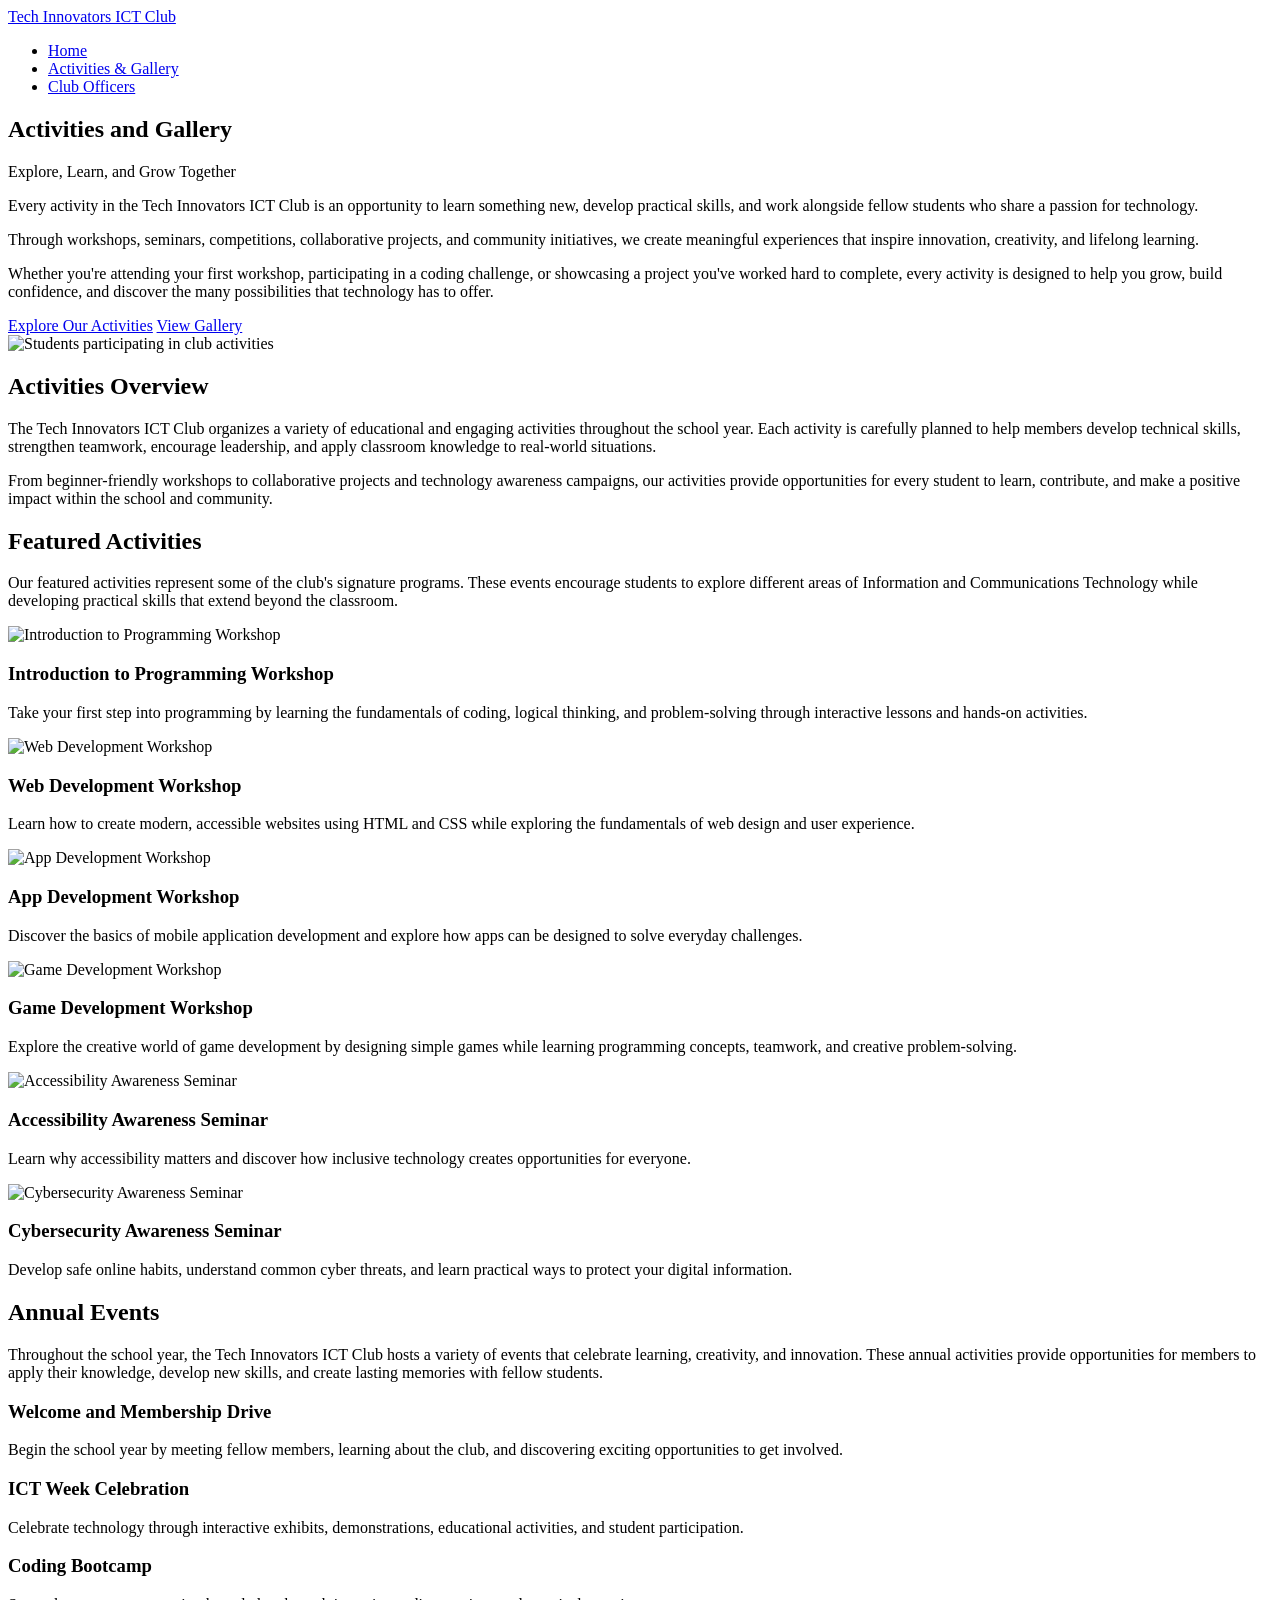
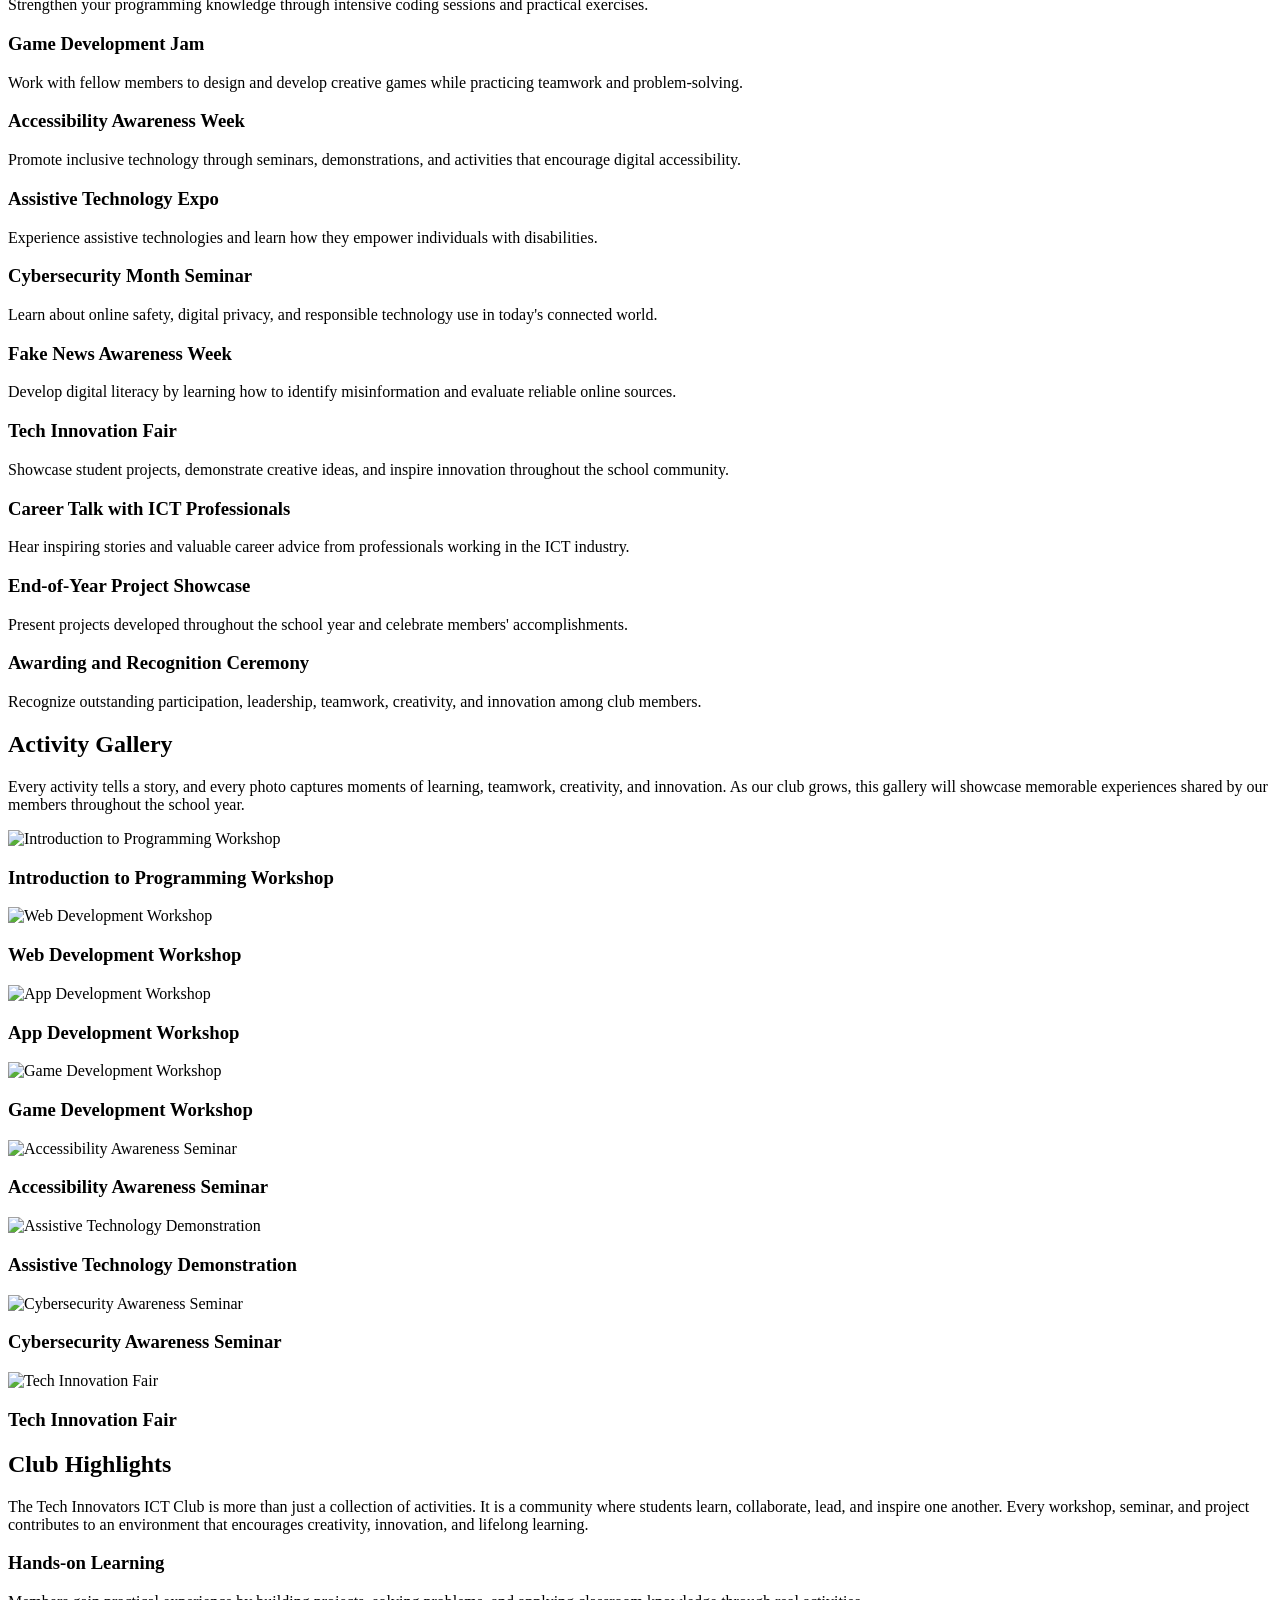
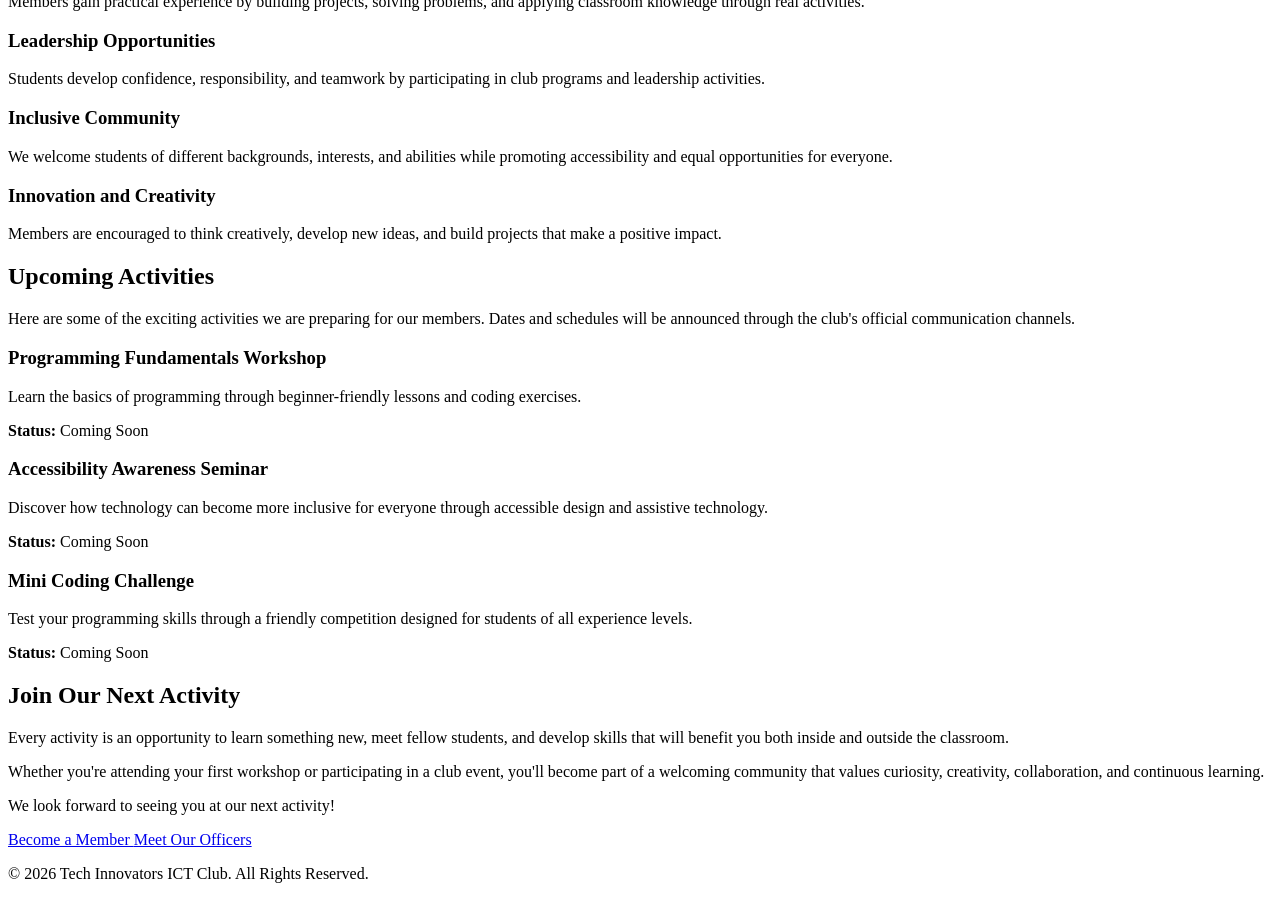
==== activities.html @ 7e699a9c "Add files via upload added files." ====
<!DOCTYPE html>
<html lang="en">
<head>
    <meta charset="UTF-8">
    <meta name="viewport" content="width=device-width, initial-scale=1.0">
    <title>Activities and Gallery | Tech Innovators ICT Club</title>
    <link rel="stylesheet" href="css/style.css">
</head>
<body>
    <!-- Header Section -->
    <header>
        <div class="container">
            <a href="index.html" class="logo">
                Tech Innovators ICT Club
            </a>
            <nav>
                <ul class="navigation">
                    <li>
                        <a href="index.html">Home</a>
                    </li>
                    <li>
                        <a href="activities.html"class="active">Activities & Gallery</a>
                    </li>
                    <li>
                        <a href="officers.html">Club Officers</a>
                    </li>
                </ul>
            </nav>
        </div>
    </header>
    <main>
        <!-- Hero Section -->
        <section id="hero" class="hero">
            <div class="container">
                <div class="hero-content">
                    <div class="hero-text">
                        <h1>Activities and Gallery</h1>
                        <p class="motto">
                            Explore, Learn, and Grow Together
                        </p>
                        <p>
                            Every activity in the Tech Innovators ICT Club is an opportunity to learn something new, develop practical skills, and work alongside fellow students who share a passion for technology.
                        </p>
                        <p>
                            Through workshops, seminars, competitions, collaborative projects, and community initiatives, we create meaningful experiences that inspire innovation, creativity, and lifelong learning.
                        </p>
                        <p>
                            Whether you're attending your first workshop, participating in a coding challenge, or showcasing a project you've worked hard to complete, every activity is designed to help you grow, build confidence, and discover the many possibilities that technology has to offer.
                        </p>
                        <div class="button-group">
                            <a href="#featured" class="btn">Explore Our Activities</a>
                            <a href="#gallery" class="btn">View Gallery</a>
                        </div>
                    </div>
                    <div class="hero-image">
                        <img src="images/activities-hero-placeholder.jpg" alt="Students participating in club activities">
                    </div>
                </div>
            </div>
        </section>
        <!-- Activities Overview Section -->
        <section id="overview" class="activities-overview">
            <div class="container">
                <div class="activities-overview-content">
                    <div class="activities-overview-text">
                        <h2>Activities Overview</h2>
                        <p>
                            The Tech Innovators ICT Club organizes a variety of educational and engaging activities throughout the school year. Each activity is carefully planned to help members develop technical skills, strengthen teamwork, encourage leadership, and apply classroom knowledge to real-world situations.
                        </p>
                        <p>
                            From beginner-friendly workshops to collaborative projects and technology awareness campaigns, our activities provide opportunities for every student to learn, contribute, and make a positive impact within the school and community.
                        </p>
                    </div>
                </div>
            </div>
        </section>
        <!-- Featured Activities Section -->
        <section id="featured" class="featured-activities">
            <div class="container">
                <div class="featured-activities-content">
                    <div class="featured-activities-text">
                        <h2>Featured Activities</h2>
                        <p>
                            Our featured activities represent some of the club's signature programs. These events encourage students to explore different areas of Information and Communications Technology while developing practical skills that extend beyond the classroom.
                        </p>
                    </div>
                    <div class="activities-grid">
                        <article class="card activity-card">
                            <img src="images/programming-placeholder.jpg" alt="Introduction to Programming Workshop">
                            <h3>Introduction to Programming Workshop</h3>
                            <p>
                                Take your first step into programming by learning the fundamentals of coding, logical thinking, and problem-solving through interactive lessons and hands-on activities.
                            </p>
                        </article>
                        <article class="card activity-card">
                            <img src="images/web-development-placeholder.jpg" alt="Web Development Workshop">
                            <h3>Web Development Workshop</h3>
                            <p>
                                Learn how to create modern, accessible websites using HTML and CSS while exploring the fundamentals of web design and user experience.
                            </p>
                        </article>
                        <article class="card activity-card">
                            <img src="images/app-development-placeholder.jpg" alt="App Development Workshop">
                            <h3>App Development Workshop</h3>
                            <p>
                                Discover the basics of mobile application development and explore how apps can be designed to solve everyday challenges.
                            </p>
                        </article>
                        <article class="card activity-card">
                            <img src="images/game-development-placeholder.jpg" alt="Game Development Workshop">
                            <h3>Game Development Workshop</h3>
                            <p>
                                Explore the creative world of game development by designing simple games while learning programming concepts, teamwork, and creative problem-solving.
                            </p>
                        </article>
                        <article class="card activity-card">
                            <img src="images/accessibility-placeholder.jpg" alt="Accessibility Awareness Seminar">
                            <h3>Accessibility Awareness Seminar</h3>
                            <p>
                                Learn why accessibility matters and discover how inclusive technology creates opportunities for everyone.
                            </p>
                        </article>
                        <article class="card activity-card">
                            <img src="images/cybersecurity-placeholder.jpg" alt="Cybersecurity Awareness Seminar">
                            <h3>Cybersecurity Awareness Seminar</h3>
                            <p>
                                Develop safe online habits, understand common cyber threats, and learn practical ways to protect your digital information.
                            </p>
                        </article>
                    </div>
                </div>
            </div>
        </section>
        <!-- Annual Events Section -->
        <section id="events" class="annual-events">
            <div class="container">
                <div class="annual-events-content">
                    <div class="annual-events-text">
                        <h2>Annual Events</h2>
                        <p>
                            Throughout the school year, the Tech Innovators ICT Club hosts a variety of events that celebrate learning, creativity, and innovation. These annual activities provide opportunities for members to apply their knowledge, develop new skills, and create lasting memories with fellow students.
                        </p>
                    </div>
                    <div class="events-grid">
                        <article class="card event-card">
                            <h3>Welcome and Membership Drive</h3>
                            <p>
                                Begin the school year by meeting fellow members, learning about the club, and discovering exciting opportunities to get involved.
                            </p>
                        </article>
                        <article class="card event-card">
                            <h3>ICT Week Celebration</h3>
                            <p>
                                Celebrate technology through interactive exhibits, demonstrations, educational activities, and student participation.
                            </p>
                        </article>
                        <article class="card event-card">
                            <h3>Coding Bootcamp</h3>
                            <p>
                                Strengthen your programming knowledge through intensive coding sessions and practical exercises.
                            </p>
                        </article>
                        <article class="card event-card">
                            <h3>Game Development Jam</h3>
                            <p>
                                Work with fellow members to design and develop creative games while practicing teamwork and problem-solving.
                            </p>
                        </article>
                        <article class="card event-card">
                            <h3>Accessibility Awareness Week</h3>
                            <p>
                                Promote inclusive technology through seminars, demonstrations, and activities that encourage digital accessibility.
                            </p>
                        </article>
                        <article class="card event-card">
                            <h3>Assistive Technology Expo</h3>
                            <p>
                                Experience assistive technologies and learn how they empower individuals with disabilities.
                            </p>
                        </article>
                        <article class="card event-card">
                            <h3>Cybersecurity Month Seminar</h3>
                            <p>
                                Learn about online safety, digital privacy, and responsible technology use in today's connected world.
                            </p>
                        </article>
                        <article class="card event-card">
                            <h3>Fake News Awareness Week</h3>
                            <p>
                                Develop digital literacy by learning how to identify misinformation and evaluate reliable online sources.
                            </p>
                        </article>
                        <article class="card event-card">
                            <h3>Tech Innovation Fair</h3>
                            <p>
                                Showcase student projects, demonstrate creative ideas, and inspire innovation throughout the school community.
                            </p>
                        </article>
                        <article class="card event-card">
                            <h3>Career Talk with ICT Professionals</h3>
                            <p>
                                Hear inspiring stories and valuable career advice from professionals working in the ICT industry.
                            </p>
                        </article>
                        <article class="card event-card">
                            <h3>End-of-Year Project Showcase</h3>
                            <p>
                                Present projects developed throughout the school year and celebrate members' accomplishments.
                            </p>
                        </article>
                        <article class="card event-card">
                            <h3>Awarding and Recognition Ceremony</h3>
                            <p>
                                Recognize outstanding participation, leadership, teamwork, creativity, and innovation among club members.
                            </p>
                        </article>
                    </div>
                </div>
            </div>
        </section>
        <!-- Activity Gallery Section -->
        <section id="gallery" class="activity-gallery">
            <div class="container">
                <div class="activity-gallery-content">
                    <div class="activity-gallery-text">
                        <h2>Activity Gallery</h2>
                        <p>
                            Every activity tells a story, and every photo captures moments of learning, teamwork, creativity, and innovation. As our club grows, this gallery will showcase memorable experiences shared by our members throughout the school year.
                        </p>
                    </div>
                    <div class="gallery-grid">
                        <article class="card gallery-card">
                            <img src="images/gallery-programming-placeholder.jpg" alt="Introduction to Programming Workshop">
                            <h3>Introduction to Programming Workshop</h3>
                        </article>
                        <article class="card gallery-card">
                            <img src="images/gallery-web-placeholder.jpg" alt="Web Development Workshop">
                            <h3>Web Development Workshop</h3>
                        </article>
                        <article class="card gallery-card">
                            <img src="images/gallery-app-placeholder.jpg" alt="App Development Workshop">
                            <h3>App Development Workshop</h3>
                        </article>
                        <article class="card gallery-card">
                            <img src="images/gallery-game-placeholder.jpg" alt="Game Development Workshop">
                            <h3>Game Development Workshop</h3>
                        </article>
                        <article class="card gallery-card">
                            <img src="images/gallery-accessibility-placeholder.jpg" alt="Accessibility Awareness Seminar">
                            <h3>Accessibility Awareness Seminar</h3>
                        </article>
                        <article class="card gallery-card">
                            <img src="images/gallery-assistive-placeholder.jpg" alt="Assistive Technology Demonstration">
                            <h3>Assistive Technology Demonstration</h3>
                        </article>
                        <article class="card gallery-card">
                            <img src="images/gallery-cybersecurity-placeholder.jpg" alt="Cybersecurity Awareness Seminar">
                            <h3>Cybersecurity Awareness Seminar</h3>
                        </article>
                        <article class="card gallery-card">
                            <img src="images/gallery-innovation-placeholder.jpg" alt="Tech Innovation Fair">
                            <h3>Tech Innovation Fair</h3>
                        </article>
                    </div>
                </div>
            </div>
        </section>
        <!-- Club Highlights Section -->
        <section id="highlights" class="club-highlights">
            <div class="container">
                <div class="club-highlights-content">
                    <div class="club-highlights-text">
                        <h2>Club Highlights</h2>
                        <p>
                            The Tech Innovators ICT Club is more than just a collection of activities. It is a community where students learn, collaborate, lead, and inspire one another. Every workshop, seminar, and project contributes to an environment that encourages creativity, innovation, and lifelong learning.
                        </p>
                    </div>
                    <div class="highlights-grid">
                        <article class="card highlight-card">
                            <h3>Hands-on Learning</h3>
                            <p>
                                Members gain practical experience by building projects, solving problems, and applying classroom knowledge through real activities.
                            </p>
                        </article>
                        <article class="card highlight-card">
                            <h3>Leadership Opportunities</h3>
                            <p>
                                Students develop confidence, responsibility, and teamwork by participating in club programs and leadership activities.
                            </p>
                        </article>
                        <article class="card highlight-card">
                            <h3>Inclusive Community</h3>
                            <p>
                                We welcome students of different backgrounds, interests, and abilities while promoting accessibility and equal opportunities for everyone.
                            </p>
                        </article>
                        <article class="card highlight-card">
                            <h3>Innovation and Creativity</h3>
                            <p>
                                Members are encouraged to think creatively, develop new ideas, and build projects that make a positive impact.
                            </p>
                        </article>
                    </div>
                </div>
            </div>
        </section>
        <!-- Upcoming Activities Section -->
        <section id="upcoming" class="upcoming-activities">
            <div class="container">
                <div class="upcoming-activities-content">
                    <div class="upcoming-activities-text">
                        <h2>Upcoming Activities</h2>
                        <p>
                            Here are some of the exciting activities we are preparing for our members. Dates and schedules will be announced through the club's official communication channels.
                        </p>
                    </div>
                    <div class="activities-grid">
                        <article class="card upcoming-card">
                            <h3>Programming Fundamentals Workshop</h3>
                            <p>
                                Learn the basics of programming through beginner-friendly lessons and coding exercises.
                            </p>
                            <p><strong>Status:</strong> Coming Soon</p>
                        </article>
                        <article class="card upcoming-card">
                            <h3>Accessibility Awareness Seminar</h3>
                            <p>
                                Discover how technology can become more inclusive for everyone through accessible design and assistive technology.
                            </p>
                            <p><strong>Status:</strong> Coming Soon</p>
                        </article>
                        <article class="card upcoming-card">
                            <h3>Mini Coding Challenge</h3>
                            <p>
                                Test your programming skills through a friendly competition designed for students of all experience levels.
                            </p>
                            <p><strong>Status:</strong> Coming Soon</p>
                        </article>
                    </div>
                </div>
            </div>
        </section>
        <!-- Join Our Next Activity Section -->
        <section id="join" class="join-activity">
            <div class="container">
                <div class="join-activity-content">
                    <div class="join-activity-text">
                        <h2>Join Our Next Activity</h2>
                        <p>
                            Every activity is an opportunity to learn something new, meet fellow students, and develop skills that will benefit you both inside and outside the classroom.
                        </p>
                        <p>
                            Whether you're attending your first workshop or participating in a club event, you'll become part of a welcoming community that values curiosity, creativity, collaboration, and continuous learning.
                        </p>
                        <p>
                            We look forward to seeing you at our next activity!
                        </p>
                        <div class="button-group">
                            <a href="index.html#join" class="btn">
                                Become a Member
                            </a>
                            <a href="officers.html" class="btn">
                                Meet Our Officers
                            </a>
                        </div>
                    </div>
                </div>
            </div>
        </section>
    </main>
    <!-- Footer Section -->
    <footer>
        <div class="container">
            <div class="footer-content">
                <p>&copy; 2026 Tech Innovators ICT Club. All Rights Reserved.</p>
            </div>
        </div>
    </footer>
</body>
</html>
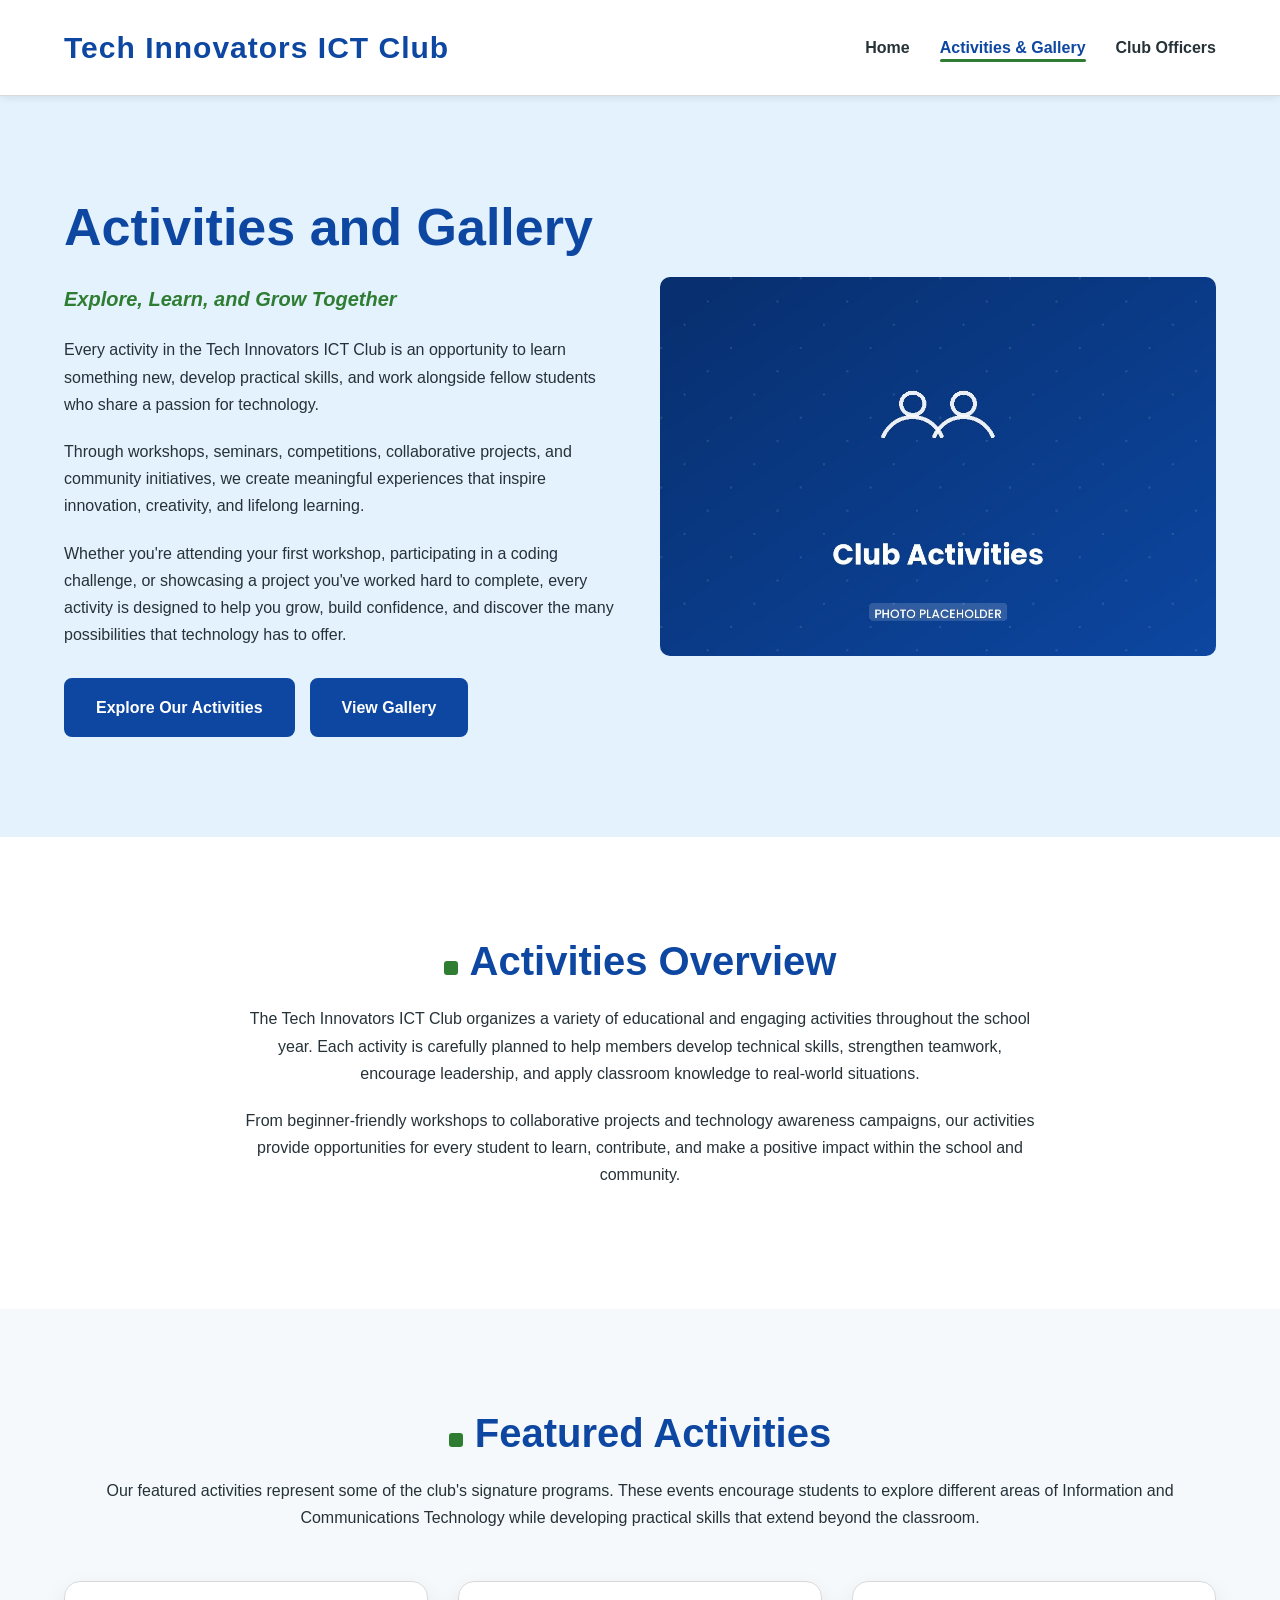
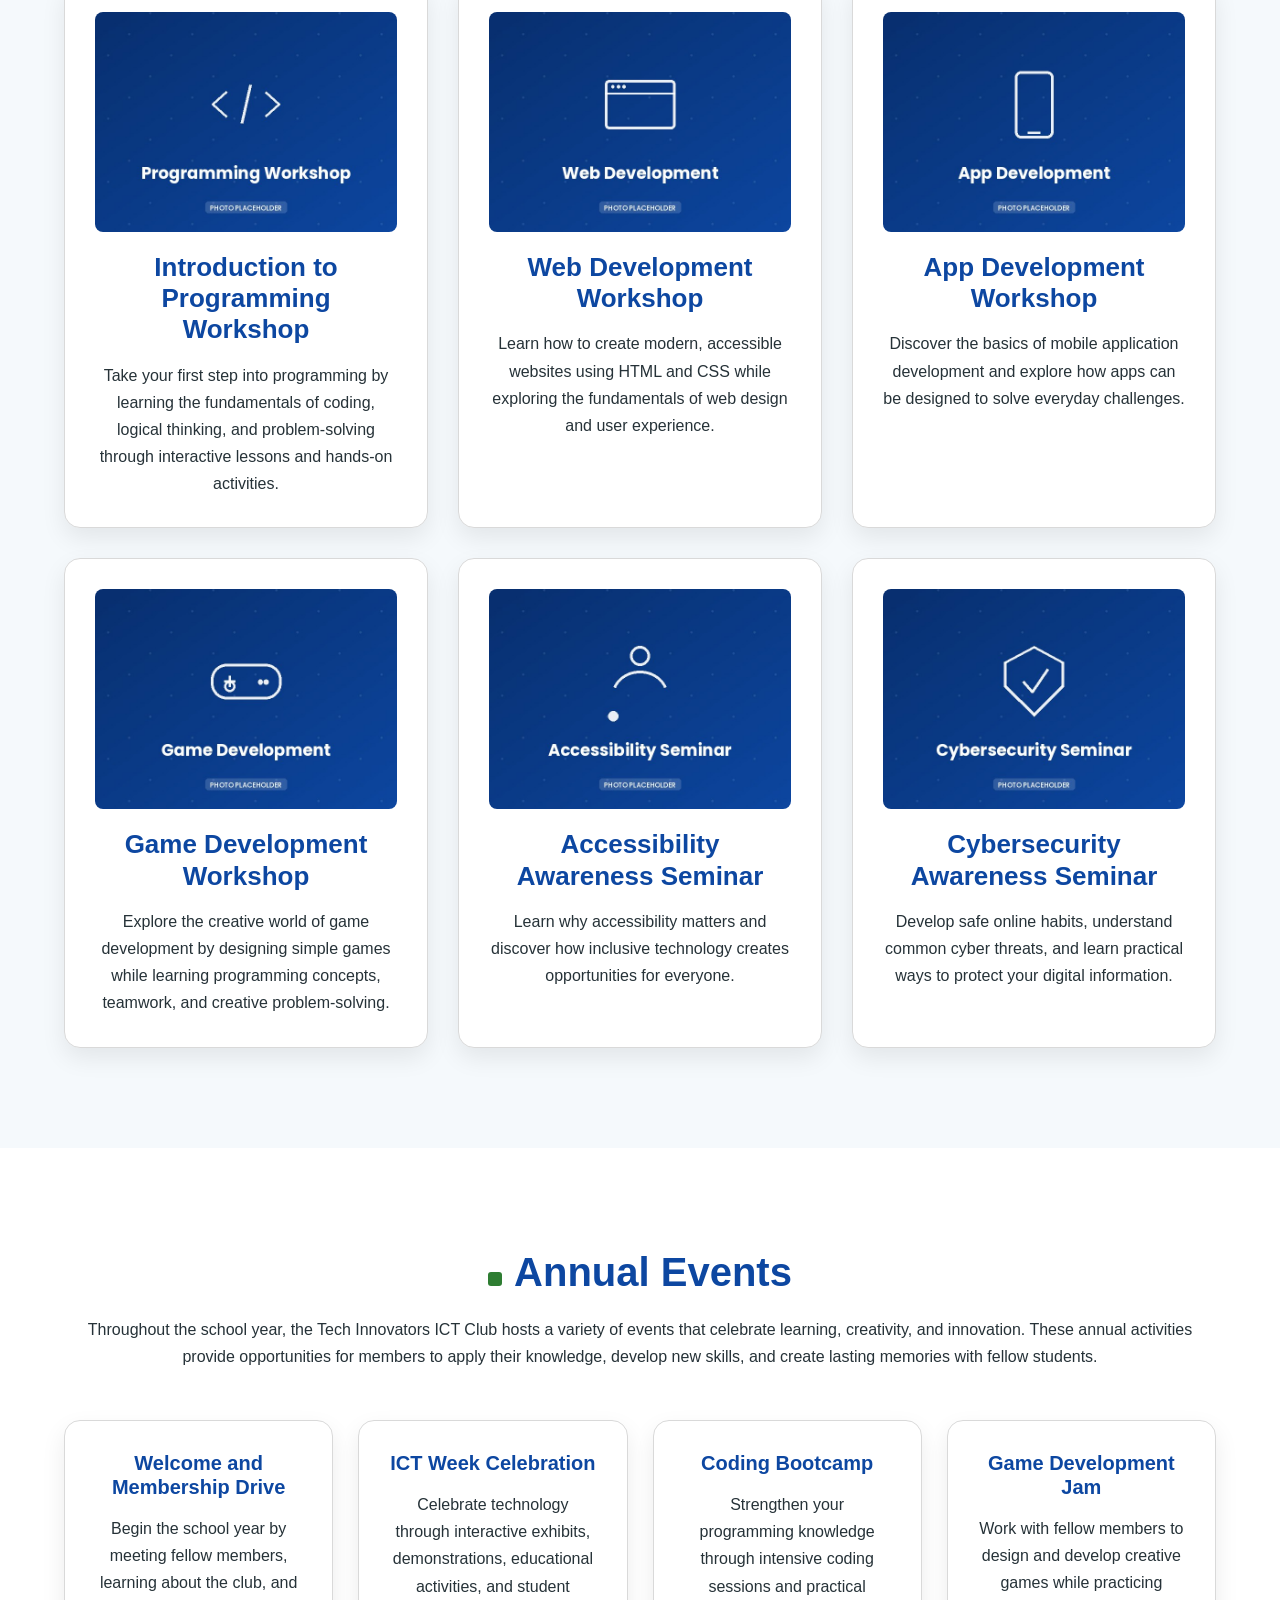
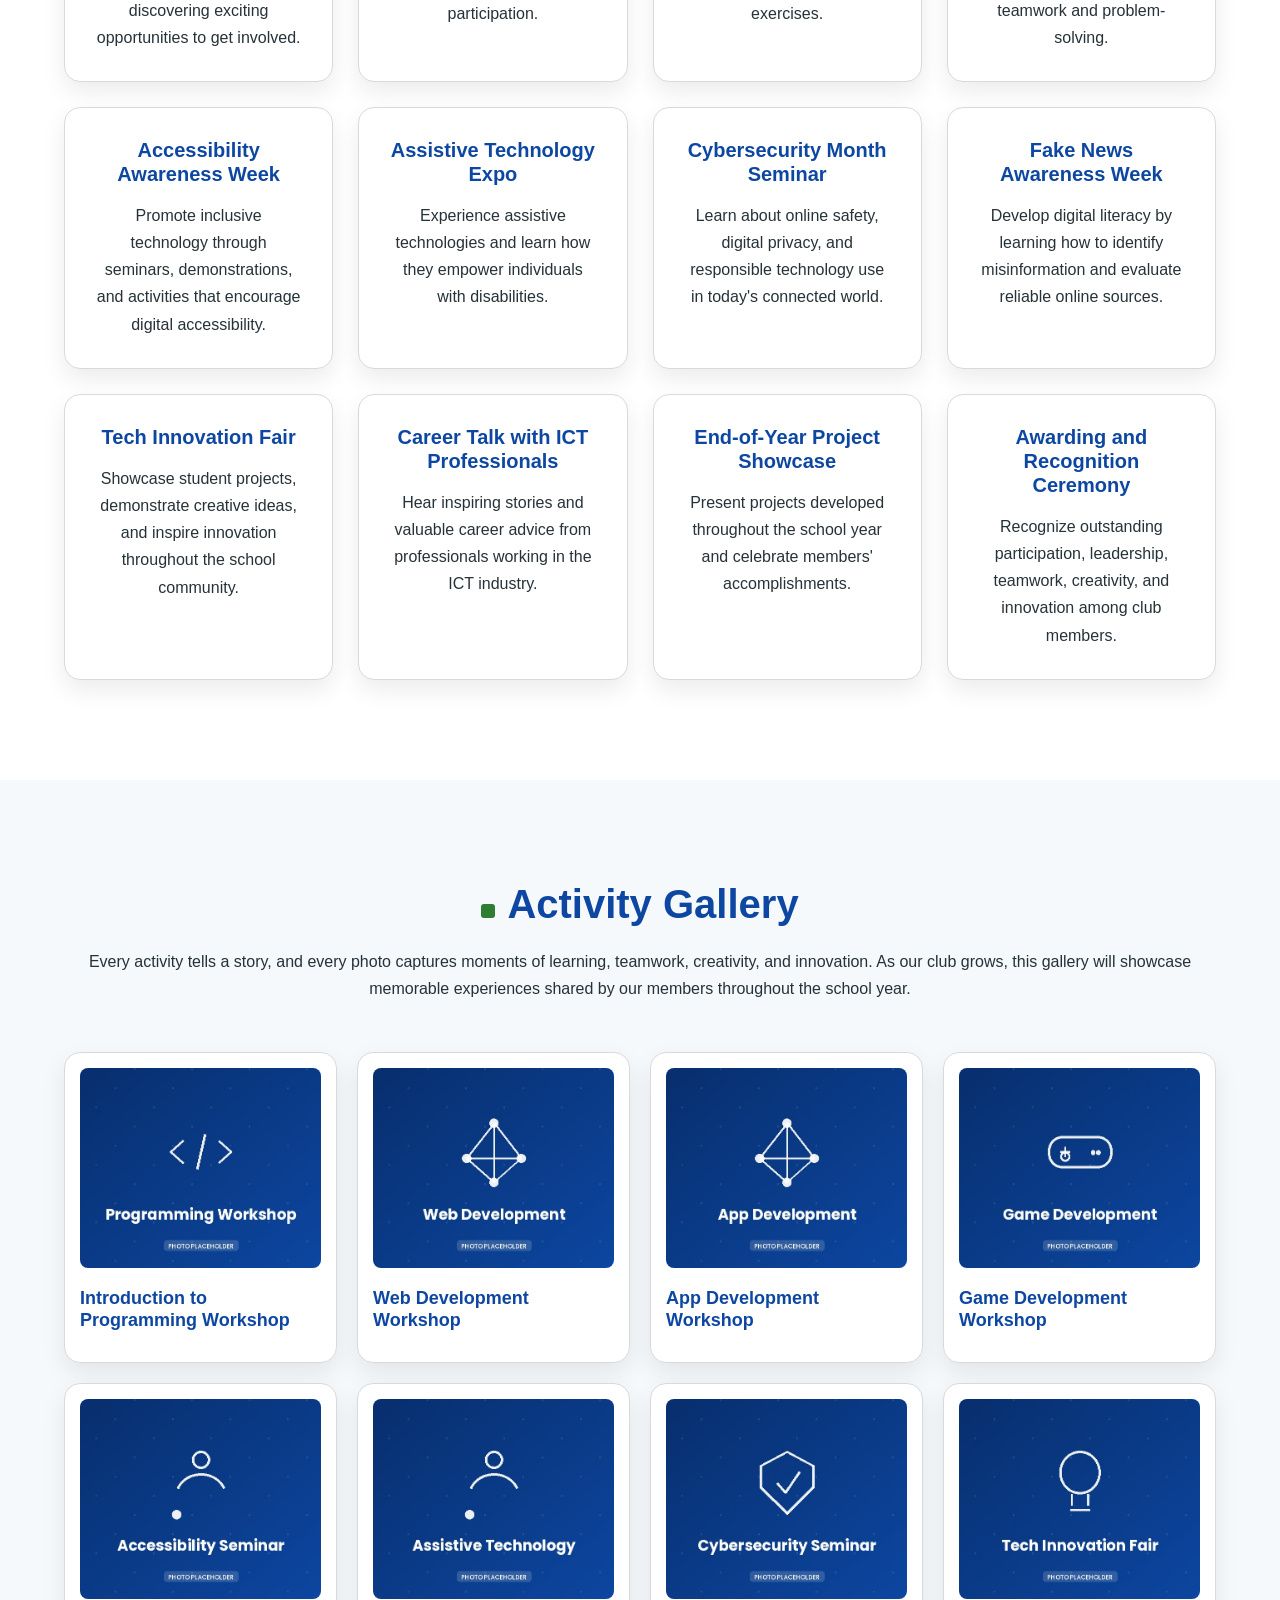
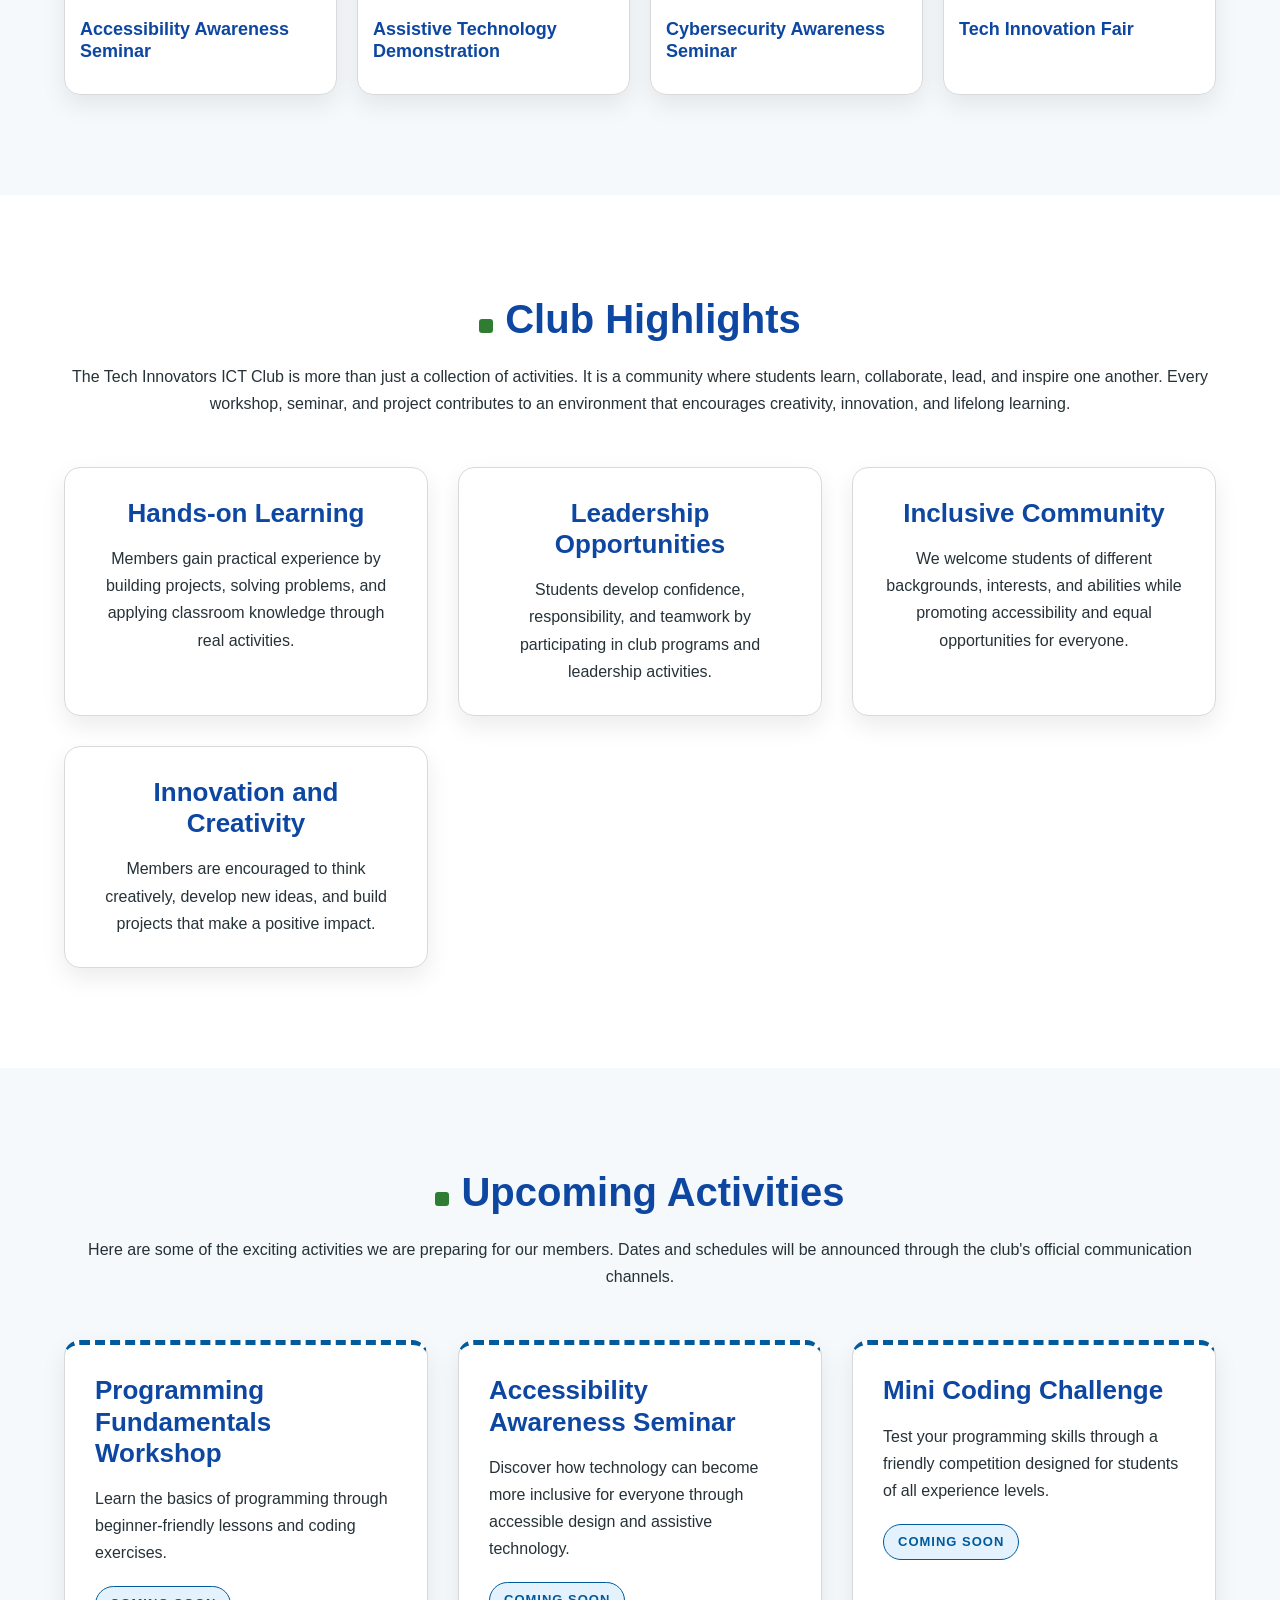
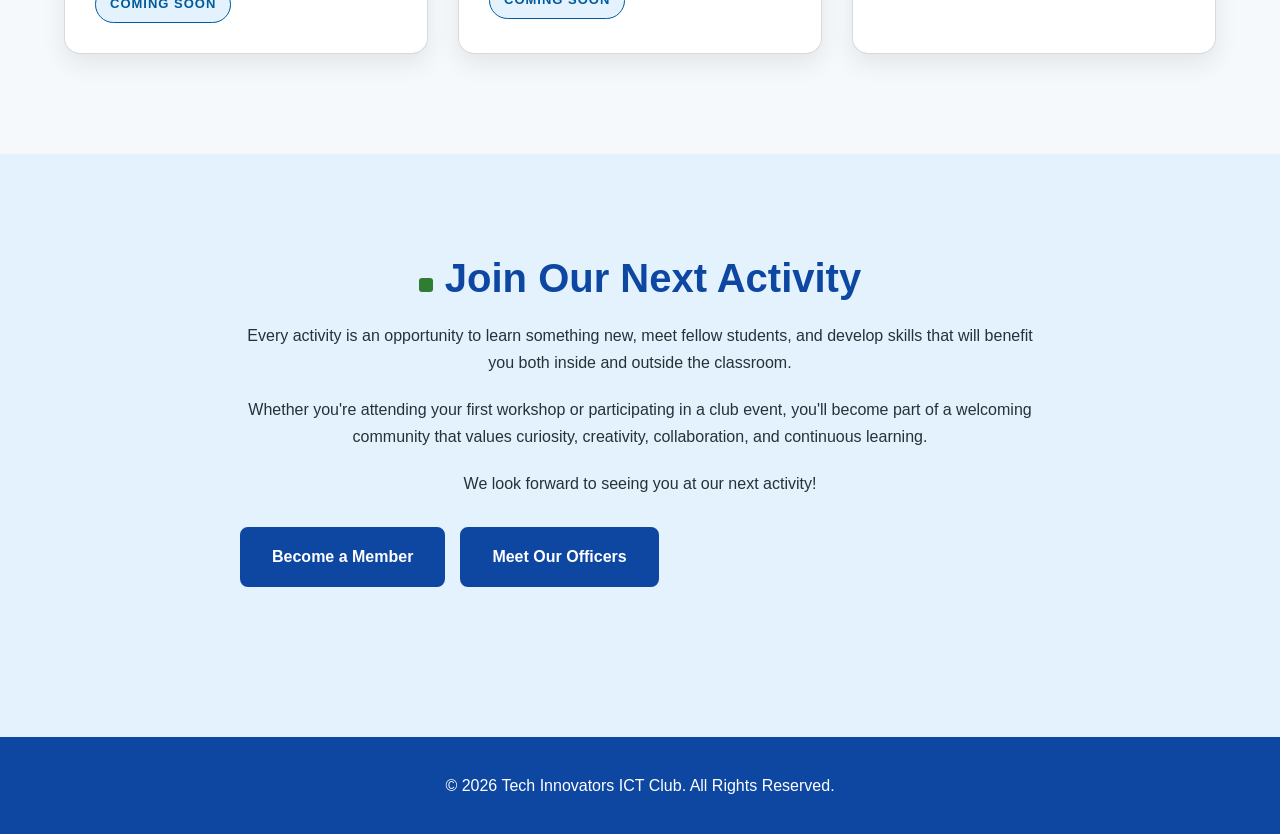
==== commit 8b20275b: "added lots of things" ====
--- a/activities.html
+++ b/activities.html
@@ -4,6 +4,8 @@
     <meta charset="UTF-8">
     <meta name="viewport" content="width=device-width, initial-scale=1.0">
     <title>Activities and Gallery | Tech Innovators ICT Club</title>
+    <meta name="description" content="Explore workshops, annual events, and the activity gallery of the Tech Innovators ICT Club.">
+    <link rel="icon" href="favicon.ico">
     <link rel="stylesheet" href="css/style.css">
 </head>
 <body>
@@ -19,7 +21,7 @@
                         <a href="index.html">Home</a>
                     </li>
                     <li>
-                        <a href="activities.html"class="active">Activities & Gallery</a>
+                        <a href="activities.html" class="active">Activities & Gallery</a>
                     </li>
                     <li>
                         <a href="officers.html">Club Officers</a>
@@ -75,7 +77,7 @@
             </div>
         </section>
         <!-- Featured Activities Section -->
-        <section id="featured" class="featured-activities">
+        <section id="featured" class="featured-activities section-alt">
             <div class="container">
                 <div class="featured-activities-content">
                     <div class="featured-activities-text">
@@ -219,7 +221,7 @@
             </div>
         </section>
         <!-- Activity Gallery Section -->
-        <section id="gallery" class="activity-gallery">
+        <section id="gallery" class="activity-gallery section-alt">
             <div class="container">
                 <div class="activity-gallery-content">
                     <div class="activity-gallery-text">
@@ -305,7 +307,7 @@
             </div>
         </section>
         <!-- Upcoming Activities Section -->
-        <section id="upcoming" class="upcoming-activities">
+        <section id="upcoming" class="upcoming-activities section-alt">
             <div class="container">
                 <div class="upcoming-activities-content">
                     <div class="upcoming-activities-text">
@@ -320,21 +322,21 @@
                             <p>
                                 Learn the basics of programming through beginner-friendly lessons and coding exercises.
                             </p>
-                            <p><strong>Status:</strong> Coming Soon</p>
+                            <p><span class="status-badge">Coming Soon</span></p>
                         </article>
                         <article class="card upcoming-card">
                             <h3>Accessibility Awareness Seminar</h3>
                             <p>
                                 Discover how technology can become more inclusive for everyone through accessible design and assistive technology.
                             </p>
-                            <p><strong>Status:</strong> Coming Soon</p>
+                            <p><span class="status-badge">Coming Soon</span></p>
                         </article>
                         <article class="card upcoming-card">
                             <h3>Mini Coding Challenge</h3>
                             <p>
                                 Test your programming skills through a friendly competition designed for students of all experience levels.
                             </p>
-                            <p><strong>Status:</strong> Coming Soon</p>
+                            <p><span class="status-badge">Coming Soon</span></p>
                         </article>
                     </div>
                 </div>
--- a/css/style.css
+++ b/css/style.css
@@ -0,0 +1,1059 @@
+/*
+    Tech Innovators ICT Club Website
+    Main Stylesheet
+
+    This stylesheet contains all styles for the
+    Tech Innovators ICT Club Website.
+
+    Organization:
+    - Global Styles
+    - Reusable Components
+    - Animations
+    - Shared Layout
+    - Shared Content Layouts
+    - Shared Grid Layouts
+    - Shared Card Styles
+    - Home Page
+    - Activities Page
+    - Officers Page
+    - Responsive Design
+*/
+
+/* Global Styles */
+
+* {
+    margin: 0;
+    padding: 0;
+    box-sizing: border-box;
+}
+
+body {
+    background-color: #FFFFFF;
+    color: #263238;
+    font-family: "Open Sans", Arial, sans-serif;
+    line-height: 1.7;
+    animation-name: page-load;
+    animation-duration: 0.8s;
+    animation-fill-mode: both;
+}
+
+.container {
+    width: 90%;
+    max-width: 1200px;
+    margin: 0 auto;
+}
+
+section {
+    padding-top: 100px;
+    padding-bottom: 100px;
+}
+
+img {
+    display: block;
+    width: 100%;
+}
+
+a {
+    color: inherit;
+    text-decoration: none;
+}
+
+ul {
+    list-style-type: none;
+}
+
+h1,
+h2,
+h3,
+h4 {
+    font-family: "Poppins", Arial, sans-serif;
+    color: #0D47A1;
+    font-weight: 700;
+    line-height: 1.2;
+}
+
+h1 {
+    font-size: 52px;
+    margin-bottom: 24px;
+}
+
+h2 {
+    font-size: 40px;
+    margin-bottom: 20px;
+}
+
+h2::before {
+    content: "";
+    display: inline-block;
+    width: 14px;
+    height: 14px;
+    margin-right: 12px;
+    background-color: #2E7D32;
+    border-radius: 3px;
+}
+
+h3 {
+    font-size: 26px;
+    margin-bottom: 16px;
+}
+
+h4 {
+    font-size: 20px;
+    margin-bottom: 16px;
+}
+
+p {
+    margin-bottom: 20px;
+}
+
+/* Reusable Components */
+
+/* Buttons
+   Used by:
+   - Home
+   - Activities
+   - Club Officers
+*/
+
+.btn {
+    display: inline-block;
+    background-color: #0D47A1;
+    color: #FFFFFF;
+    padding-top: 14px;
+    padding-right: 30px;
+    padding-bottom: 14px;
+    padding-left: 30px;
+    border: 2px solid #0D47A1;
+    border-radius: 8px;
+    font-weight: bold;
+    transition-property: background-color, border-color, transform, box-shadow;
+    transition-duration: 0.3s;
+}
+
+.btn:hover,
+.btn:focus {
+    background-color: #1565C0;
+    border-color: #1565C0;
+    transform: translateY(-2px);
+    box-shadow: 0 8px 18px rgba(13, 71, 161, 0.25);
+}
+
+/* Button Group
+   Used by:
+   - Pages with multiple actions
+*/
+
+.button-group {
+    display: flex;
+    flex-wrap: wrap;
+    gap: 15px;
+    margin-top: 30px;
+}
+
+/* Motto Text
+   Used by:
+   - Pages with introductory messages
+*/
+
+.motto {
+    color: #2E7D32;
+    font-size: 20px;
+    font-style: italic;
+    font-weight: bold;
+}
+
+/* Alternate Section Background
+   Used by:
+   - Every other section on each page, for visual rhythm
+*/
+
+.section-alt {
+    background-color: #F5F9FC;
+}
+
+/* Animations */
+
+/* Page Entrance
+   Used by:
+   - Home
+   - Activities
+   - Club Officers
+*/
+
+@keyframes page-load {
+    from {
+        opacity: 0;
+    }
+    to {
+        opacity: 1;
+    }
+}
+
+/* Header Entrance
+   Used by:
+   - All Pages
+*/
+
+@keyframes header-slide-down {
+    from {
+        opacity: 0;
+        transform: translateY(-30px);
+    }
+    to {
+        opacity: 1;
+        transform: translateY(0);
+    }
+}
+
+/* Hero Text Entrance
+   Used by:
+   - Home
+   - Activities
+   - Club Officers
+*/
+
+@keyframes fade-slide-up {
+    from {
+        opacity: 0;
+        transform: translateY(40px);
+    }
+    to {
+        opacity: 1;
+        transform: translateY(0);
+    }
+}
+
+/* Hero Image Entrance
+   Used by:
+   - Home
+   - Activities
+   - Club Officers
+*/
+
+@keyframes fade-slide-left {
+    from {
+        opacity: 0;
+        transform: translateX(40px);
+    }
+    to {
+        opacity: 1;
+        transform: translateX(0);
+    }
+}
+
+/* Content Fade-In
+   Used by:
+   - About Sections
+   - Activities Overview
+   - Leadership Sections
+*/
+
+@keyframes fade-in {
+    from {
+        opacity: 0;
+    }
+    to {
+        opacity: 1;
+    }
+}
+
+/* Card Entrance
+   Used by:
+   - Activity Cards
+   - Event Cards
+   - Gallery Cards
+   - Highlight Cards
+   - Officer Cards
+   - Responsibility Cards
+   - Upcoming Activity Cards
+*/
+
+@keyframes card-slide-up {
+    from {
+        opacity: 0;
+        transform: translateY(30px);
+    }
+    to {
+        opacity: 1;
+        transform: translateY(0);
+    }
+}
+
+/* Floating Effect
+   Used by:
+   - Accessibility Images
+   - Technology Illustrations
+*/
+
+@keyframes floating {
+    0% {
+        transform: translateY(0);
+    }
+    50% {
+        transform: translateY(-10px);
+    }
+    100% {
+        transform: translateY(0);
+    }
+}
+
+/* Shared Layout */
+
+/* Header
+   Used by:
+   - All Pages
+*/
+
+header {
+    background-color: #FFFFFF;
+    border-bottom: 1px solid #D9D9D9;
+    position: sticky;
+    top: 0;
+    z-index: 100;
+    animation-name: header-slide-down;
+    animation-duration: 0.8s;
+    animation-delay: 0.1s;
+    animation-fill-mode: both;
+    box-shadow: 0 2px 8px rgba(0, 0, 0, 0.08);
+}
+
+header .container {
+    display: flex;
+    justify-content: space-between;
+    align-items: center;
+    padding-top: 22px;
+    padding-bottom: 22px;
+}
+
+/* Logo
+   Used by:
+   - All Pages
+*/
+
+.logo {
+    color: #0D47A1;
+    font-family: "Poppins", Arial, sans-serif;
+    font-size: 30px;
+    font-weight: 700;
+    letter-spacing: 1px;
+    transition: color 0.3s;
+}
+
+.logo:hover {
+    color: #003F6B;
+}
+
+/* Navigation
+   Used by:
+   - All Pages
+*/
+
+.navigation {
+    display: flex;
+    gap: 30px;
+}
+
+.navigation a {
+    color: #263238;
+    font-weight: 600;
+    position: relative;
+    transition-property: color;
+    transition-duration: 0.3s;
+}
+
+.navigation a:hover,
+.navigation a:focus {
+    color: #0D47A1;
+}
+
+.navigation a::after {
+    content: "";
+    position: absolute;
+    left: 0;
+    bottom: -6px;
+    width: 0;
+    height: 3px;
+    background-color: #2E7D32;
+    border-radius: 50px;
+    transition: width 0.3s;
+}
+
+.navigation a:hover::after,
+.navigation a:focus::after,
+.navigation a.active::after {
+    width: 100%;
+}
+
+.navigation a.active {
+    color: #0D47A1;
+}
+
+/* Hero Section
+   Used by:
+   - Home
+   - Activities
+   - Club Officers
+*/
+
+.hero {
+    background-color: #E3F2FD;
+}
+
+.hero-content {
+    display: flex;
+    align-items: center;
+    gap: 40px;
+}
+
+.hero-text {
+    flex: 1;
+    animation-name: fade-slide-up;
+    animation-duration: 1s;
+    animation-fill-mode: both;
+}
+
+.hero-image {
+    flex: 1;
+    animation-name: fade-slide-left;
+    animation-duration: 1s;
+    animation-delay: 0.2s;
+    animation-fill-mode: both;
+}
+
+.hero-image img {
+    border-radius: 10px;
+}
+
+/* Footer
+   Used by:
+   - All Pages
+*/
+
+footer {
+    background-color: #0D47A1;
+    color: #FFFFFF;
+}
+
+.footer-content {
+    text-align: center;
+    padding-top: 35px;
+    padding-bottom: 35px;
+}
+
+.footer-content p {
+    margin-bottom: 0;
+}
+
+/* Shared Content Layouts */
+
+/* Text Sections
+   Used by:
+   - About
+   - Activities Overview
+   - Leadership Through Service
+*/
+
+.activities-overview-content,
+.leadership-content {
+    max-width: 800px;
+    margin-left: auto;
+    margin-right: auto;
+    text-align: center;
+    animation-name: fade-in;
+    animation-duration: 1s;
+    animation-fill-mode: both;
+}
+
+/* Introduction Text
+   Used by:
+   - Featured Activities
+   - Annual Events
+   - Activity Gallery
+   - Club Highlights
+   - Meet Our Officers
+   - Officer Responsibilities
+*/
+
+.featured-activities-text,
+.annual-events-text,
+.activity-gallery-text,
+.club-highlights-text,
+.club-officers-text,
+.officer-responsibilities-text,
+.upcoming-activities-text,
+.join-activity-text,
+.future-leader-text {
+    text-align: center;
+    margin-bottom: 50px;
+}
+
+/* Shared Grid Layouts */
+
+/* Three-Column Grid
+   Used by:
+   - Featured Activities
+   - Club Highlights
+   - Meet Our Officers
+*/
+
+.activities-grid,
+.highlights-grid,
+.officers-grid {
+    display: grid;
+    grid-template-columns: repeat(3, 1fr);
+    gap: 30px;
+}
+
+/* Four-Column Grid
+   Used by:
+   - Annual Events
+*/
+
+.events-grid {
+    display: grid;
+    grid-template-columns: repeat(4, 1fr);
+    gap: 25px;
+}
+
+/* Gallery Grid
+   Used by:
+   - Activity Gallery
+*/
+
+.gallery-grid {
+    display: grid;
+    grid-template-columns: repeat(4, 1fr);
+    gap: 20px;
+}
+
+/* Three-Column Grid
+   Used by:
+   - Upcoming Activities
+   - Officer Responsibilities
+*/
+
+.responsibilities-grid,
+.upcoming-grid {
+    display: grid;
+    grid-template-columns: repeat(3, 1fr);
+    gap: 30px;
+}
+
+/* Shared Card Styles */
+
+/* Cards
+   Used by:
+   - Activities
+   - Events
+   - Gallery
+   - Highlights
+   - Officers
+   - Responsibilities
+   - Upcoming Activities
+*/
+
+.card {
+    animation-name: card-slide-up;
+    animation-duration: 0.8s;
+    animation-fill-mode: both;
+    background-color: #FFFFFF;
+    border: 1px solid #D9D9D9;
+    border-radius: 16px;
+    padding-top: 30px;
+    padding-right: 30px;
+    padding-bottom: 30px;
+    padding-left: 30px;
+    box-shadow: 0 10px 25px rgba(0, 0, 0, 0.08);
+    transition-property: transform, box-shadow;
+    transition-duration: 0.3s;
+}
+
+.card:hover {
+    transform: translateY(-8px);
+    box-shadow: 0 18px 35px rgba(0, 0, 0, 0.12);
+}
+
+/* Card Animation Delay
+   Used by:
+   - All Card Components
+*/
+
+.card:nth-child(1) {
+    animation-delay: 0.1s;
+}
+
+.card:nth-child(2) {
+    animation-delay: 0.2s;
+}
+
+.card:nth-child(3) {
+    animation-delay: 0.3s;
+}
+
+.card:nth-child(4) {
+    animation-delay: 0.4s;
+}
+
+/* Card Images
+   Used by:
+   - Activity Cards
+   - Gallery Cards
+   - Officer Cards
+*/
+
+.activity-card img,
+.gallery-card img,
+.officer-card img {
+    border-radius: 8px;
+    margin-bottom: 20px;
+}
+
+/* Card Text */
+
+.card h3 {
+    color: #0D47A1;
+}
+
+.card p:last-child {
+    margin-bottom: 0;
+}
+
+/* Home Page */
+
+/* About Section
+   Used by:
+   - Home
+*/
+
+.about-content {
+    display: flex;
+    flex-direction: row-reverse;
+    align-items: center;
+    gap: 40px;
+    animation-name: fade-in;
+    animation-duration: 1s;
+    animation-fill-mode: both;
+}
+
+.about-text,
+.about-image {
+    flex: 1;
+}
+
+.about-image img {
+    border-radius: 10px;
+    box-shadow: 0 15px 30px rgba(0, 0, 0, 0.12);
+}
+
+/* Welcome Section
+   Used by:
+   - Home
+*/
+
+.welcome-content {
+    text-align: center;
+    max-width: 900px;
+    margin-left: auto;
+    margin-right: auto;
+}
+
+/* Mission and Vision Section
+   Used by:
+   - Home
+*/
+
+.mission-vision-content {
+    max-width: 800px;
+    margin-left: auto;
+    margin-right: auto;
+    text-align: center;
+}
+
+/* Core Values
+   Used by:
+   - Home
+*/
+
+.values-grid {
+    display: grid;
+    grid-template-columns: repeat(auto-fit, minmax(220px, 1fr));
+    gap: 25px;
+}
+
+.value-card {
+    border-top: 5px solid #2E7D32;
+}
+
+/* Why Join Section
+   Used by:
+   - Home
+*/
+
+.why-join-content {
+    display: flex;
+    align-items: center;
+    gap: 40px;
+}
+
+.why-join-text,
+.why-join-image {
+    flex: 1;
+}
+
+.why-join-grid {
+    display: grid;
+    grid-template-columns: repeat(2, 1fr);
+    gap: 25px;
+    margin-top: 40px;
+}
+
+.benefit-card {
+    border-top: 5px solid #0D47A1;
+}
+
+/* What We Offer
+   Used by:
+   - Home
+*/
+
+.offer-grid {
+    display: grid;
+    grid-template-columns: repeat(3, 1fr);
+    gap: 25px;
+}
+
+.offer-card {
+    border-top: 5px solid #005A9C;
+}
+
+/* President Message
+   Used by:
+   - Home
+*/
+
+.president-message {
+    background-color: #E3F2FD;
+}
+
+.president-content {
+    max-width: 800px;
+    margin-left: auto;
+    margin-right: auto;
+    text-align: center;
+}
+
+.president-image {
+    width: 180px;
+    height: 180px;
+    margin: 0 auto 30px;
+}
+
+.president-image img {
+    height: 180px;
+    object-fit: cover;
+    border-radius: 50%;
+    border: 4px solid #FFFFFF;
+    box-shadow: 0 10px 25px rgba(0, 0, 0, 0.15);
+    animation-name: floating;
+    animation-duration: 4s;
+    animation-iteration-count: infinite;
+    animation-timing-function: ease-in-out;
+}
+
+/* Join Section
+   Used by:
+   - Home
+*/
+
+.join {
+    background-color: #0D47A1;
+    color: #FFFFFF;
+    text-align: center;
+}
+
+.join .btn {
+    background-color: #2E7D32;
+    border-color: #2E7D32;
+    color: #FFFFFF;
+}
+
+.join .btn:hover {
+    background-color: #256B2A;
+    border-color: #256B2A;
+}
+
+/* Activities Page */
+
+/* Featured Activities
+   Used by:
+   - Activities Page
+*/
+
+.activity-card {
+    text-align: center;
+}
+
+.activity-card img {
+    height: 220px;
+    object-fit: cover;
+    transition-property: transform;
+    transition-duration: 0.3s;
+}
+
+.activity-card:hover img {
+    transform: scale(1.05);
+}
+
+/* Annual Events
+   Used by:
+   - Activities Page
+*/
+
+.event-card {
+    text-align: center;
+}
+
+.event-card h3 {
+    font-size: 20px;
+}
+
+/* Activity Gallery
+   Used by:
+   - Activities Page
+*/
+
+.gallery-card {
+    padding: 15px;
+}
+
+.gallery-card img {
+    height: 200px;
+    object-fit: cover;
+    transition-property: transform;
+    transition-duration: 0.3s;
+}
+
+.gallery-card:hover img {
+    transform: scale(1.05);
+}
+
+.gallery-card h3 {
+    font-size: 18px;
+}
+
+/* Club Highlights
+   Used by:
+   - Activities Page
+*/
+
+.highlight-card {
+    text-align: center;
+}
+
+/* Upcoming Activities
+   Used by:
+   - Activities Page
+*/
+
+.upcoming-card {
+    border-top: 5px dashed #005A9C;
+}
+
+.status-badge {
+    display: inline-block;
+    background-color: #E3F2FD;
+    color: #005A9C;
+    font-weight: bold;
+    text-transform: uppercase;
+    letter-spacing: 1px;
+    font-size: 13px;
+    padding-top: 6px;
+    padding-right: 14px;
+    padding-bottom: 6px;
+    padding-left: 14px;
+    border: 1px solid #005A9C;
+    border-radius: 50px;
+}
+
+/* Join Activity
+   Used by:
+   - Activities Page
+*/
+
+.join-activity {
+    background-color: #E3F2FD;
+}
+
+.join-activity-content {
+    max-width: 800px;
+    margin-left: auto;
+    margin-right: auto;
+    text-align: center;
+}
+
+/* Officers Page */
+
+/* Leadership Introduction
+   Used by:
+   - Officers Page
+*/
+
+.leadership-intro {
+    text-align: center;
+    max-width: 900px;
+    margin-left: auto;
+    margin-right: auto;
+}
+
+
+/* Officer Cards
+   Used by:
+   - Officers Page
+*/
+
+.officer-card {
+    text-align: center;
+}
+
+.officer-card img {
+    width: 160px;
+    height: 160px;
+    margin: 0 auto 20px;
+    border-radius: 50%;
+    object-fit: cover;
+}
+
+.officer-card h4 {
+    margin-bottom: 20px;
+}
+
+
+/* Officer Responsibilities
+   Used by:
+   - Officers Page
+*/
+
+.responsibility-card {
+    text-align: center;
+}
+
+.responsibility-card h3 {
+    color: #005A9C;
+}
+
+
+/* Future Leader Section
+   Used by:
+   - Officers Page
+*/
+
+.future-leader {
+    background-color: #E3F2FD;
+}
+
+.future-leader-content {
+    max-width: 900px;
+    margin-left: auto;
+    margin-right: auto;
+    text-align: center;
+}
+
+/* Responsive Design */
+
+/* Tablet Screens
+   Used by:
+   - All Pages
+*/
+
+@media screen and (max-width: 900px) {
+    .hero-content {
+        flex-direction: column;
+    }
+
+    .about-content,
+    .why-join-content {
+        flex-direction: column;
+    }
+
+    .activities-grid,
+    .highlights-grid,
+    .officers-grid,
+    .responsibilities-grid,
+    .upcoming-grid {
+        grid-template-columns: repeat(2, 1fr);
+    }
+
+    .events-grid,
+    .gallery-grid {
+        grid-template-columns: repeat(2, 1fr);
+    }
+
+    .values-grid,
+    .offer-grid {
+        grid-template-columns: repeat(2, 1fr);
+    }
+}
+
+/* Mobile Screens
+   Used by:
+   - All Pages
+*/
+
+@media screen and (max-width: 600px) {
+    header .container {
+        flex-direction: column;
+        gap: 20px;
+    }
+
+    .navigation {
+        flex-direction: column;
+        align-items: center;
+        gap: 15px;
+    }
+
+    h1 {
+        font-size: 36px;
+    }
+
+    h2 {
+        font-size: 30px;
+    }
+
+    h3 {
+        font-size: 22px;
+    }
+
+    .button-group {
+        flex-direction: column;
+        align-items: center;
+    }
+
+    .activities-grid,
+    .highlights-grid,
+    .officers-grid,
+    .responsibilities-grid,
+    .upcoming-grid,
+    .events-grid,
+    .gallery-grid,
+    .values-grid,
+    .offer-grid,
+    .why-join-grid {
+        grid-template-columns: 1fr;
+    }
+}
+
+/* Reduced Motion
+   Used by:
+   - Users who prefer less movement
+*/
+
+@media (prefers-reduced-motion: reduce) {
+    *,
+    *::before,
+    *::after {
+        animation-duration: 0.01ms;
+        animation-iteration-count: 1;
+        transition-duration: 0.01ms;
+    }
+}
+
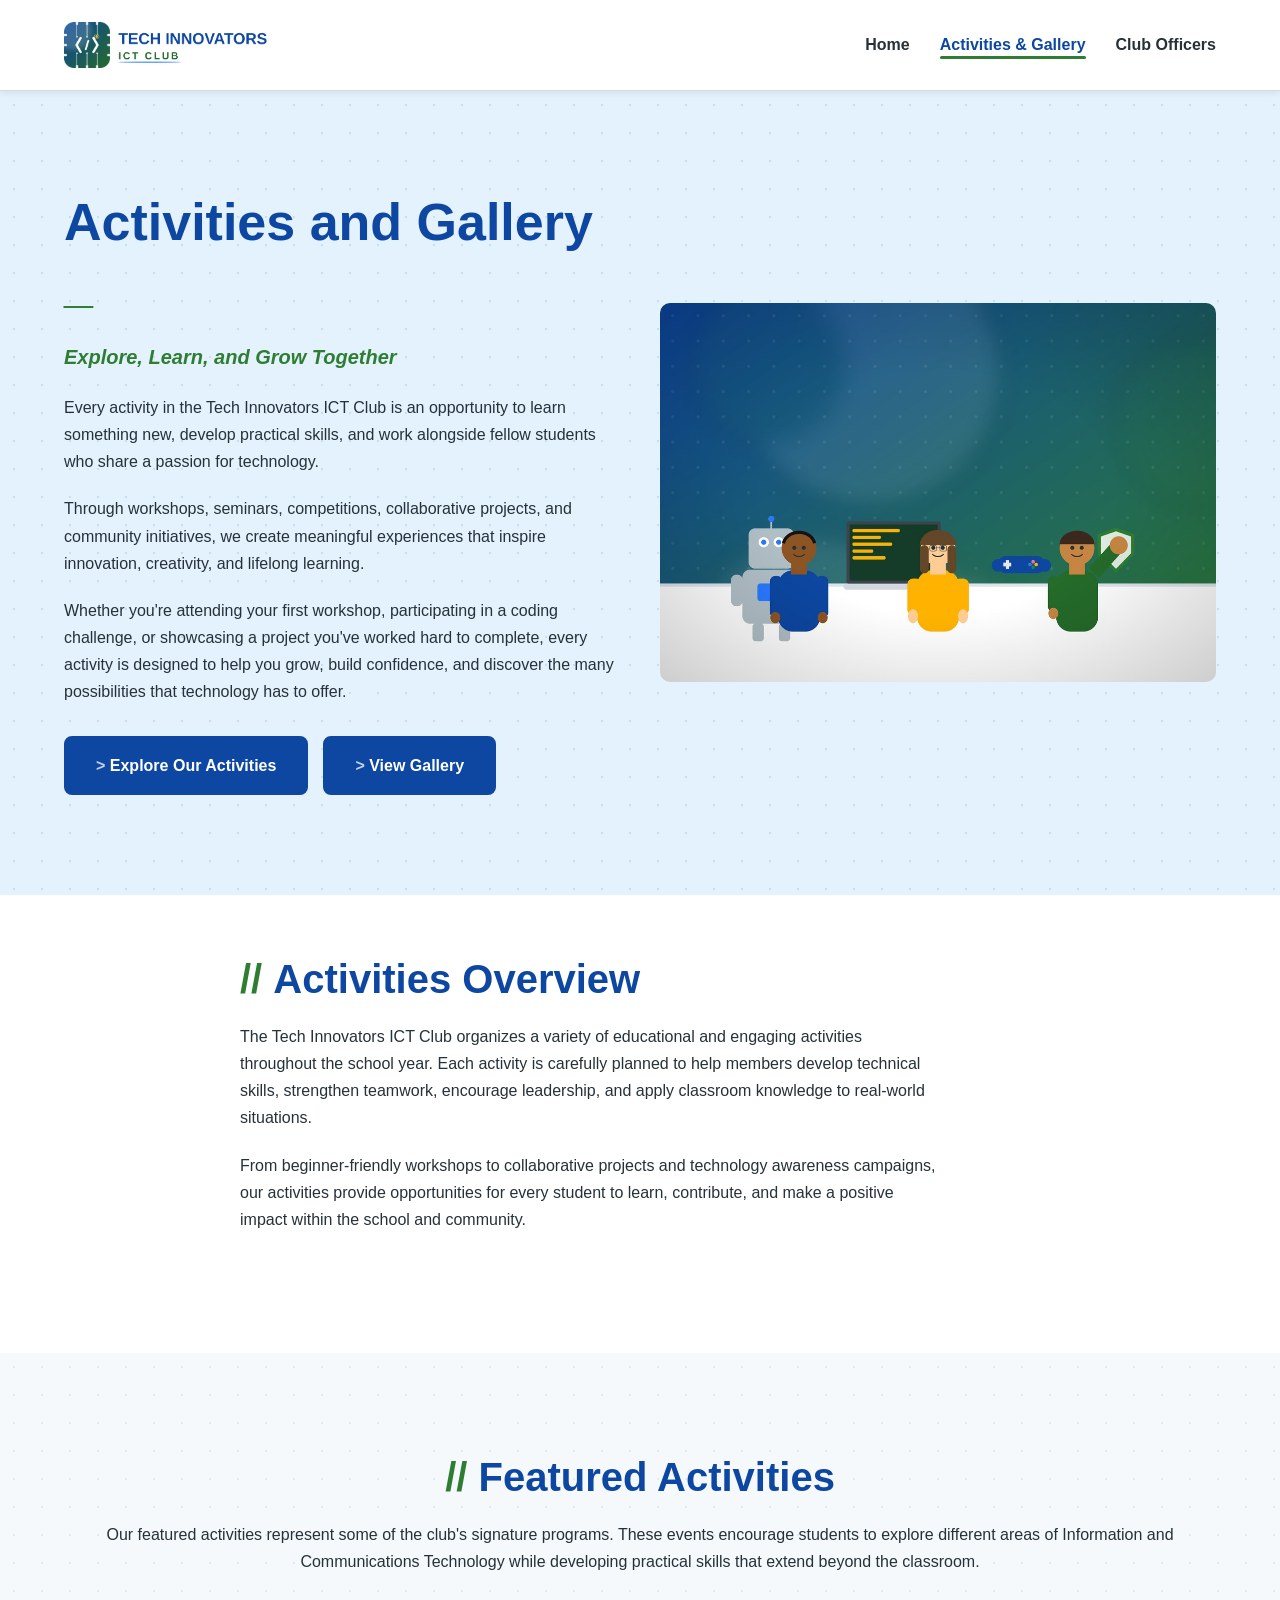
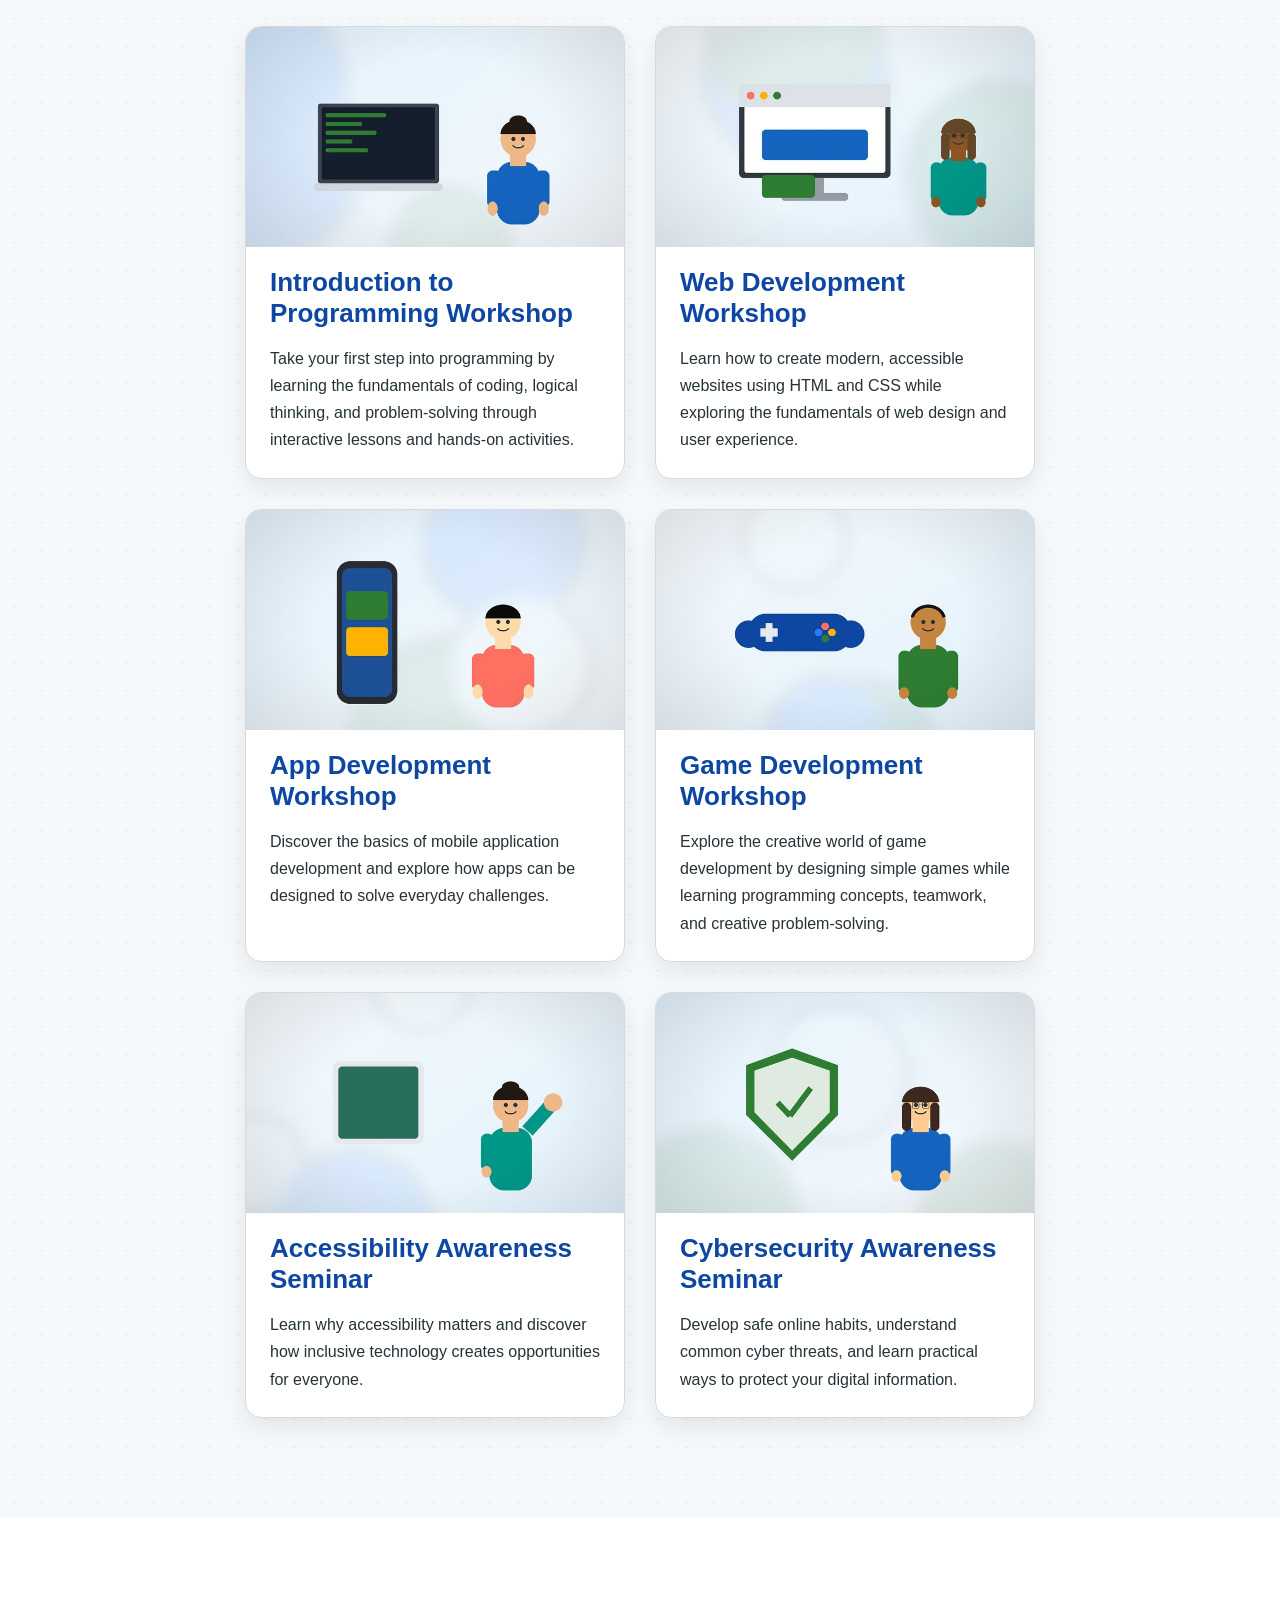
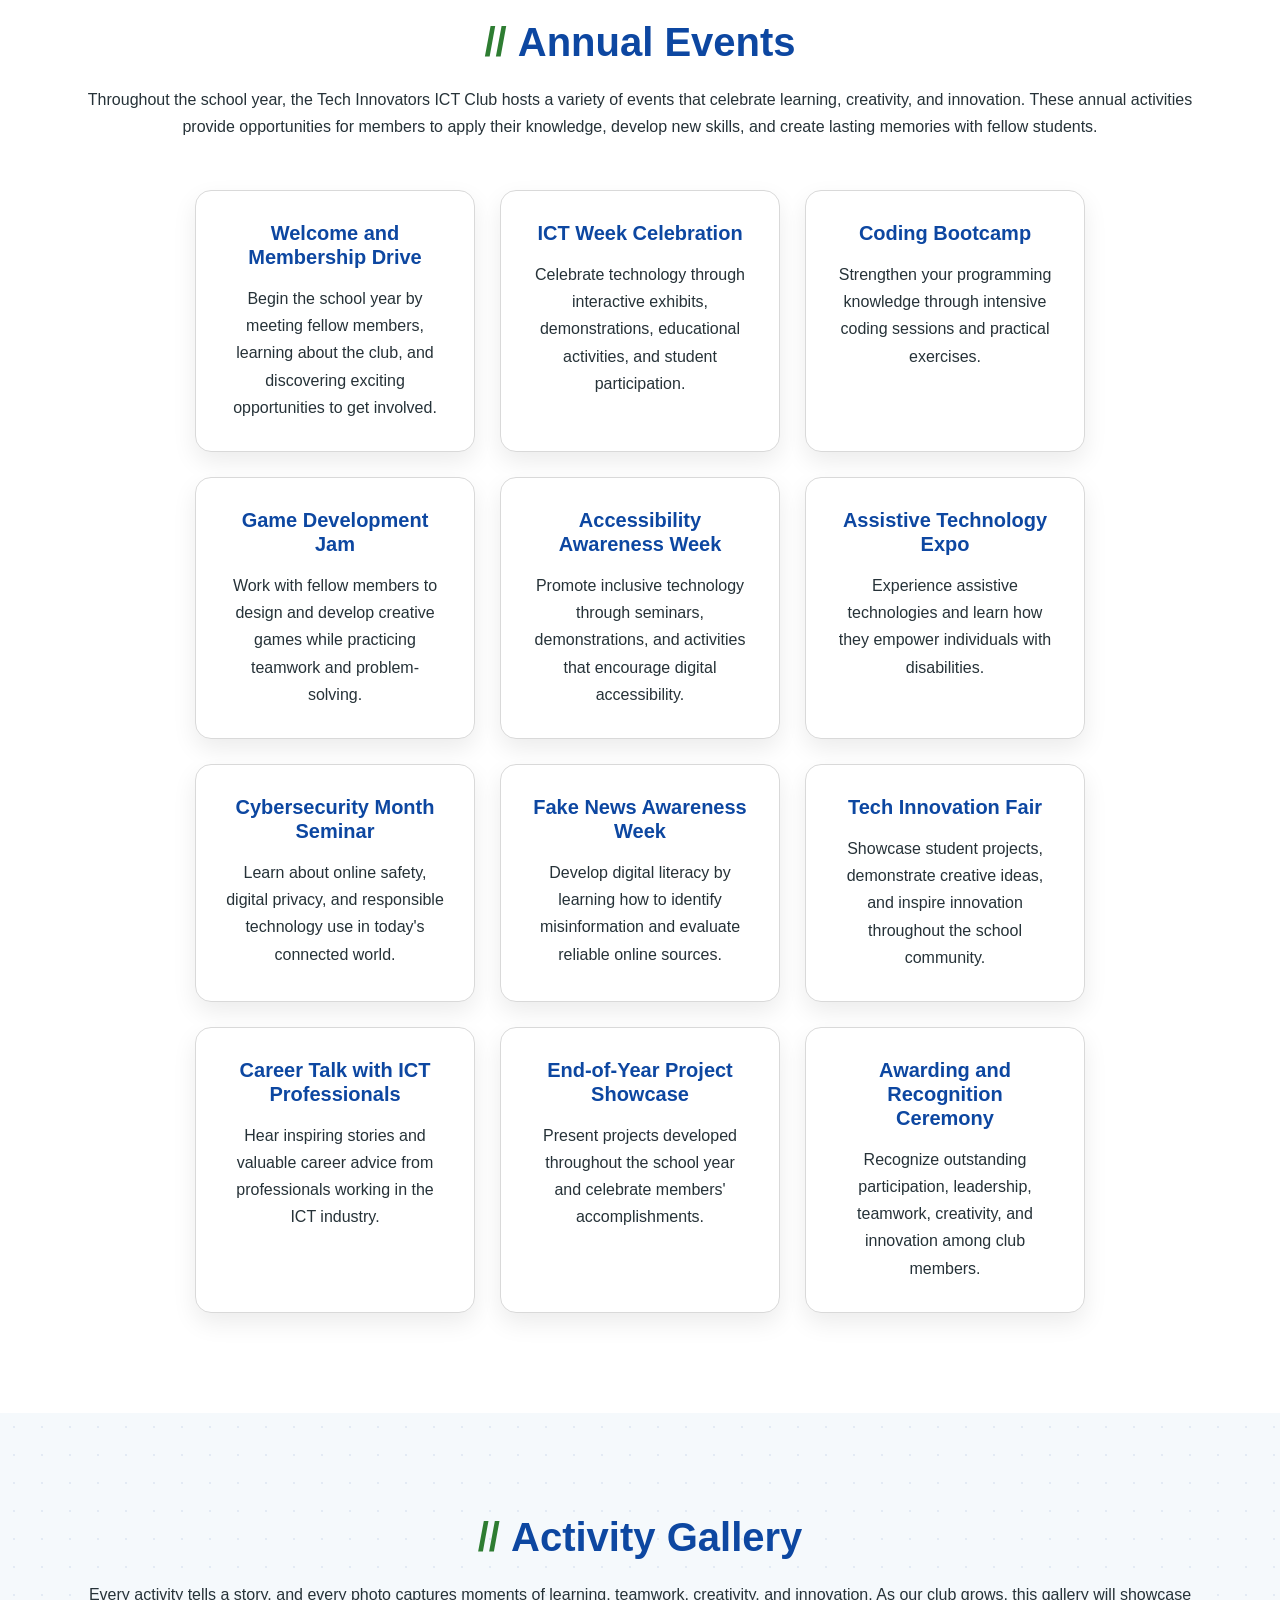
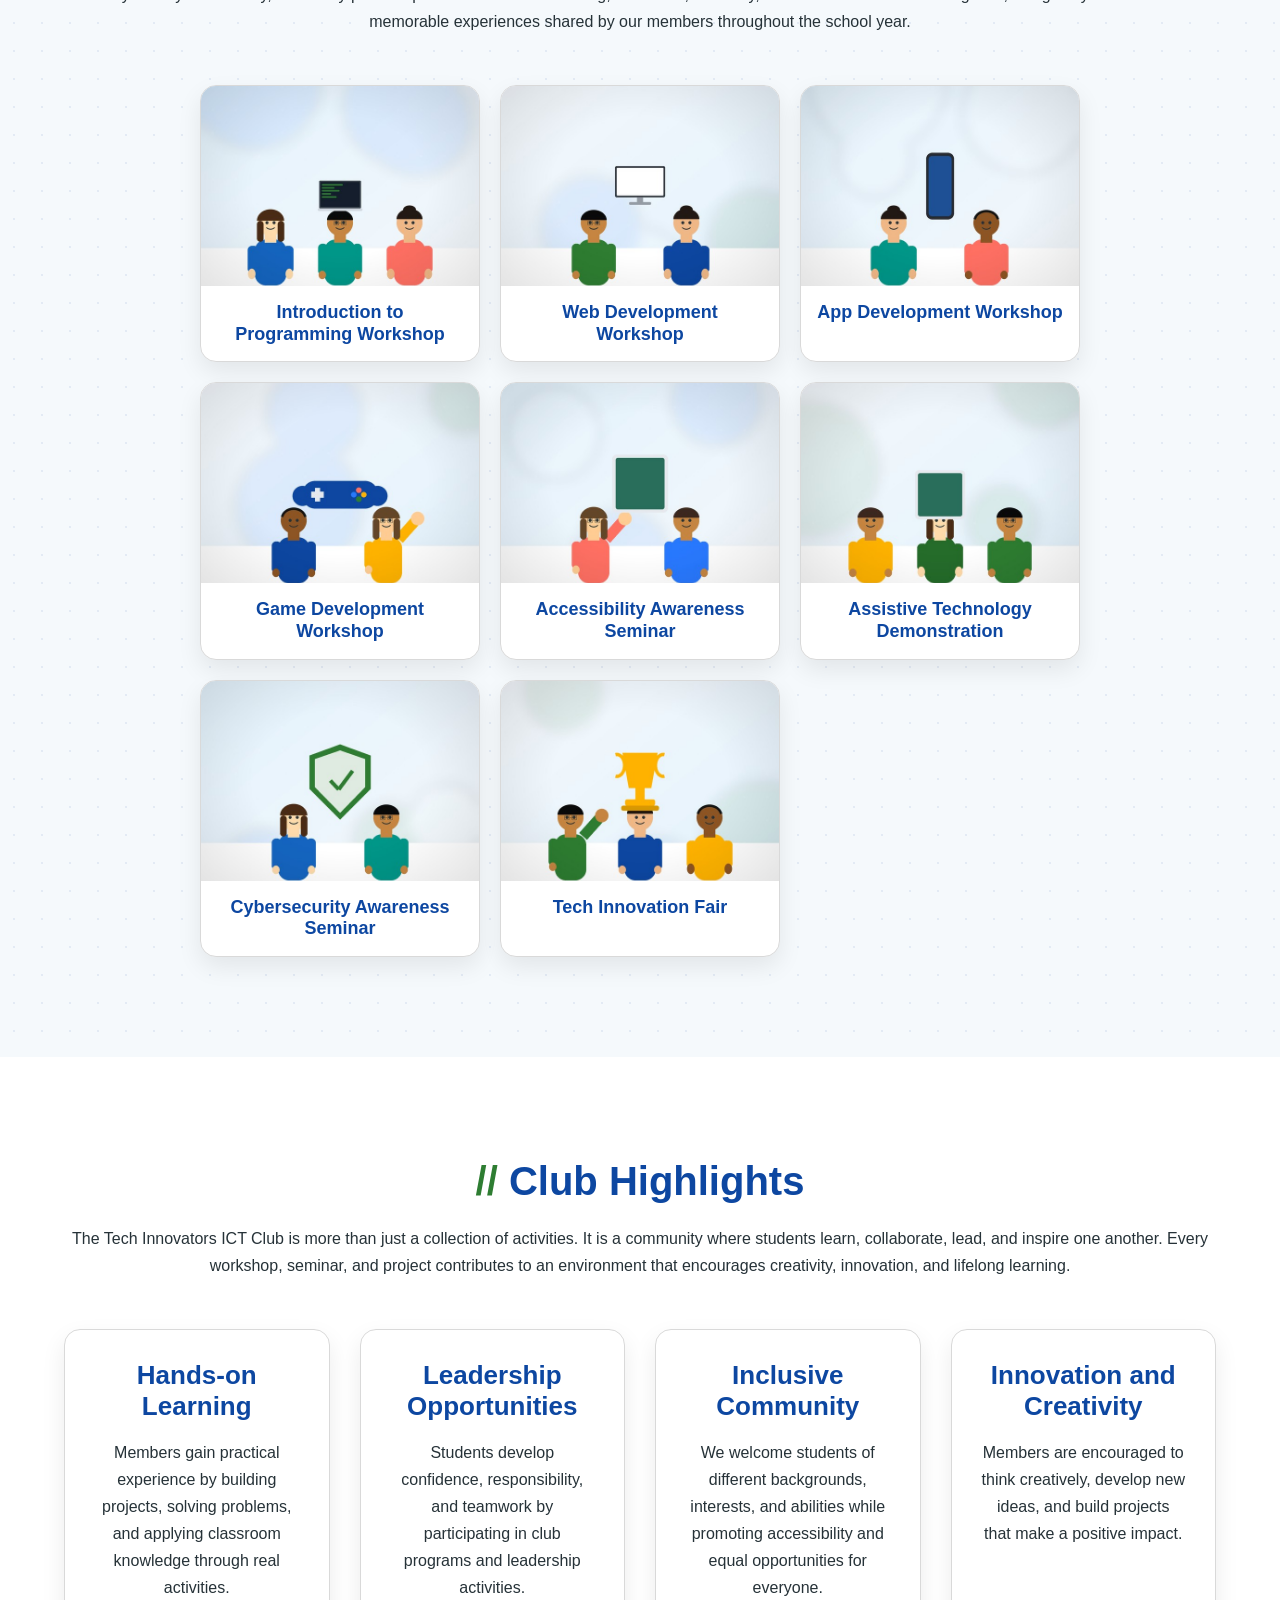
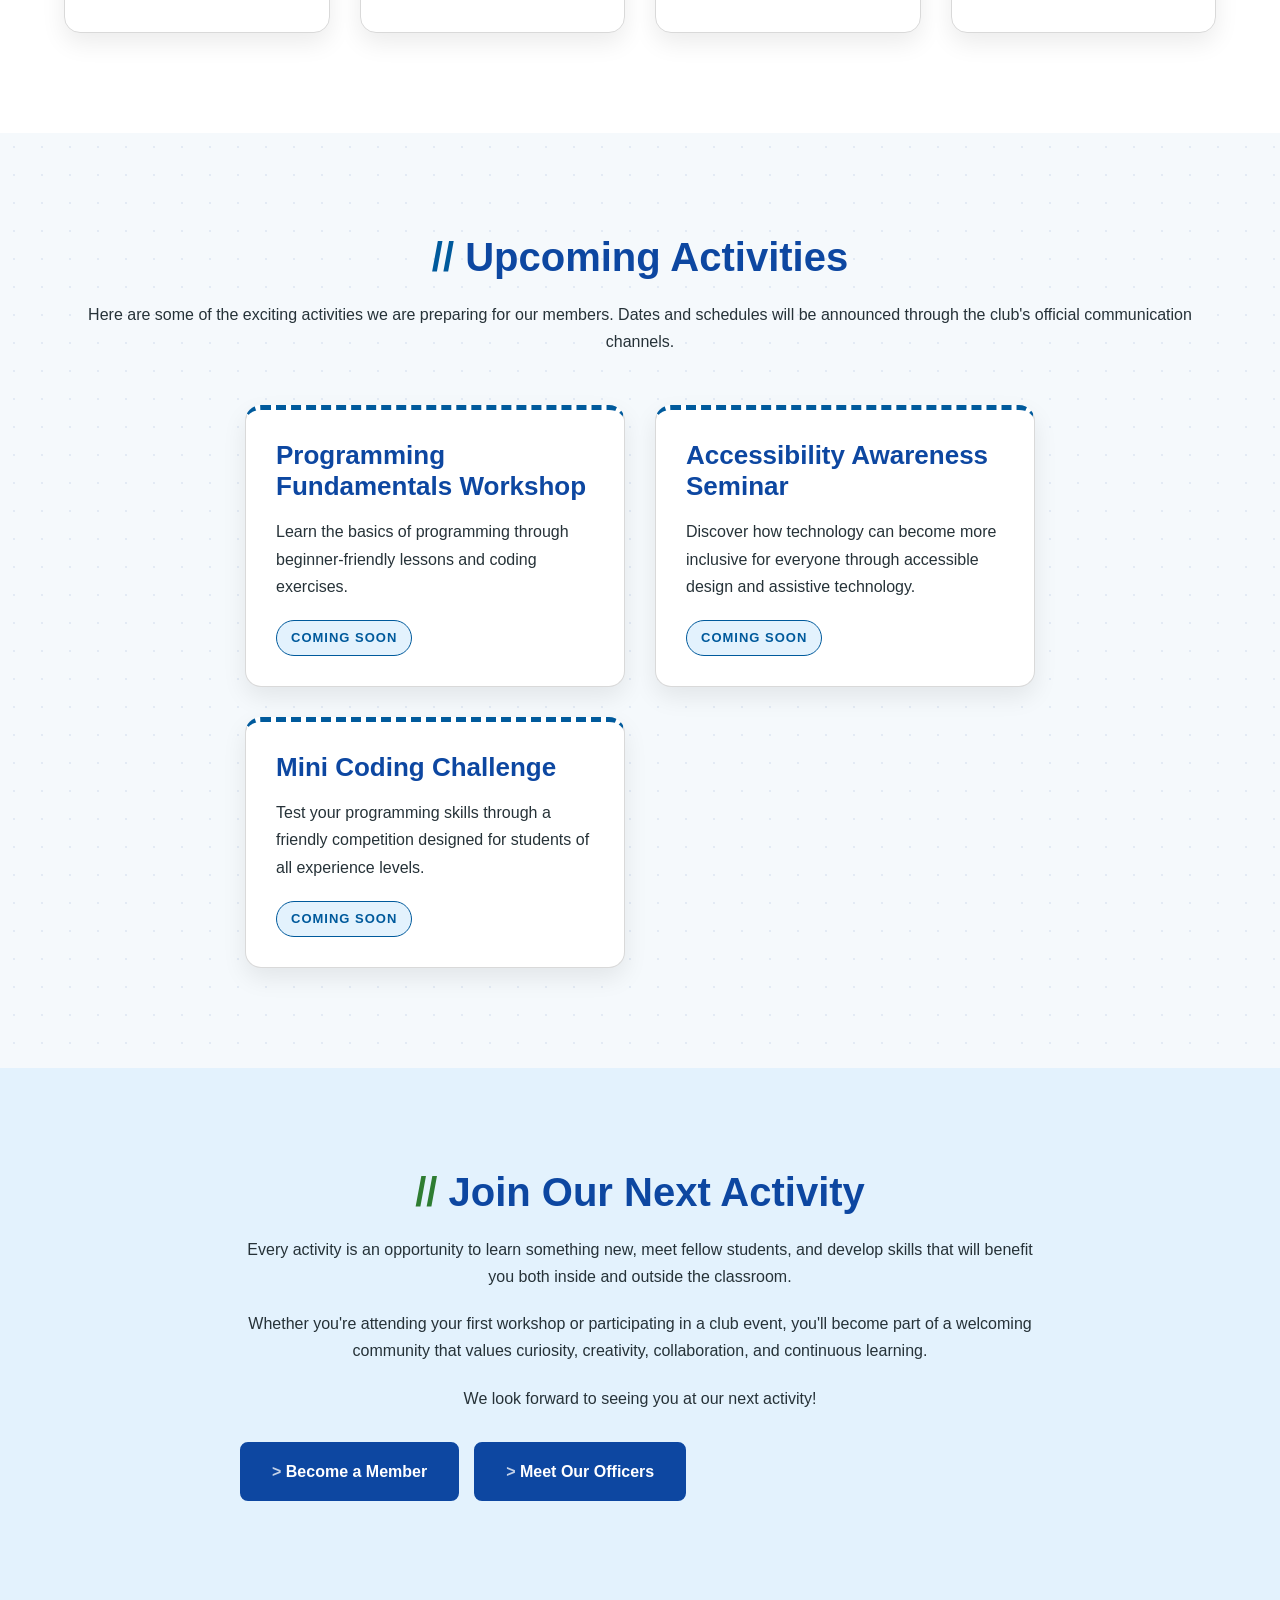
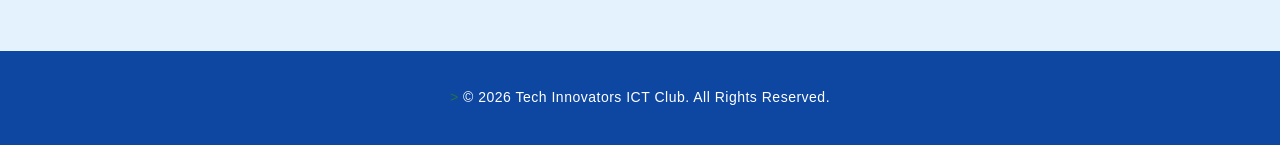
==== commit fd134053: "improve the images" ====
--- a/activities.html
+++ b/activities.html
@@ -1,382 +1,384 @@
-<!DOCTYPE html>
-<html lang="en">
-<head>
-    <meta charset="UTF-8">
-    <meta name="viewport" content="width=device-width, initial-scale=1.0">
-    <title>Activities and Gallery | Tech Innovators ICT Club</title>
-    <meta name="description" content="Explore workshops, annual events, and the activity gallery of the Tech Innovators ICT Club.">
-    <link rel="icon" href="favicon.ico">
-    <link rel="stylesheet" href="css/style.css">
-</head>
-<body>
-    <!-- Header Section -->
-    <header>
-        <div class="container">
-            <a href="index.html" class="logo">
-                Tech Innovators ICT Club
-            </a>
-            <nav>
-                <ul class="navigation">
-                    <li>
-                        <a href="index.html">Home</a>
-                    </li>
-                    <li>
-                        <a href="activities.html" class="active">Activities & Gallery</a>
-                    </li>
-                    <li>
-                        <a href="officers.html">Club Officers</a>
-                    </li>
-                </ul>
-            </nav>
-        </div>
-    </header>
-    <main>
-        <!-- Hero Section -->
-        <section id="hero" class="hero">
-            <div class="container">
-                <div class="hero-content">
-                    <div class="hero-text">
-                        <h1>Activities and Gallery</h1>
-                        <p class="motto">
-                            Explore, Learn, and Grow Together
-                        </p>
-                        <p>
-                            Every activity in the Tech Innovators ICT Club is an opportunity to learn something new, develop practical skills, and work alongside fellow students who share a passion for technology.
-                        </p>
-                        <p>
-                            Through workshops, seminars, competitions, collaborative projects, and community initiatives, we create meaningful experiences that inspire innovation, creativity, and lifelong learning.
-                        </p>
-                        <p>
-                            Whether you're attending your first workshop, participating in a coding challenge, or showcasing a project you've worked hard to complete, every activity is designed to help you grow, build confidence, and discover the many possibilities that technology has to offer.
-                        </p>
-                        <div class="button-group">
-                            <a href="#featured" class="btn">Explore Our Activities</a>
-                            <a href="#gallery" class="btn">View Gallery</a>
-                        </div>
-                    </div>
-                    <div class="hero-image">
-                        <img src="images/activities-hero-placeholder.jpg" alt="Students participating in club activities">
-                    </div>
-                </div>
-            </div>
-        </section>
-        <!-- Activities Overview Section -->
-        <section id="overview" class="activities-overview">
-            <div class="container">
-                <div class="activities-overview-content">
-                    <div class="activities-overview-text">
-                        <h2>Activities Overview</h2>
-                        <p>
-                            The Tech Innovators ICT Club organizes a variety of educational and engaging activities throughout the school year. Each activity is carefully planned to help members develop technical skills, strengthen teamwork, encourage leadership, and apply classroom knowledge to real-world situations.
-                        </p>
-                        <p>
-                            From beginner-friendly workshops to collaborative projects and technology awareness campaigns, our activities provide opportunities for every student to learn, contribute, and make a positive impact within the school and community.
-                        </p>
-                    </div>
-                </div>
-            </div>
-        </section>
-        <!-- Featured Activities Section -->
-        <section id="featured" class="featured-activities section-alt">
-            <div class="container">
-                <div class="featured-activities-content">
-                    <div class="featured-activities-text">
-                        <h2>Featured Activities</h2>
-                        <p>
-                            Our featured activities represent some of the club's signature programs. These events encourage students to explore different areas of Information and Communications Technology while developing practical skills that extend beyond the classroom.
-                        </p>
-                    </div>
-                    <div class="activities-grid">
-                        <article class="card activity-card">
-                            <img src="images/programming-placeholder.jpg" alt="Introduction to Programming Workshop">
-                            <h3>Introduction to Programming Workshop</h3>
-                            <p>
-                                Take your first step into programming by learning the fundamentals of coding, logical thinking, and problem-solving through interactive lessons and hands-on activities.
-                            </p>
-                        </article>
-                        <article class="card activity-card">
-                            <img src="images/web-development-placeholder.jpg" alt="Web Development Workshop">
-                            <h3>Web Development Workshop</h3>
-                            <p>
-                                Learn how to create modern, accessible websites using HTML and CSS while exploring the fundamentals of web design and user experience.
-                            </p>
-                        </article>
-                        <article class="card activity-card">
-                            <img src="images/app-development-placeholder.jpg" alt="App Development Workshop">
-                            <h3>App Development Workshop</h3>
-                            <p>
-                                Discover the basics of mobile application development and explore how apps can be designed to solve everyday challenges.
-                            </p>
-                        </article>
-                        <article class="card activity-card">
-                            <img src="images/game-development-placeholder.jpg" alt="Game Development Workshop">
-                            <h3>Game Development Workshop</h3>
-                            <p>
-                                Explore the creative world of game development by designing simple games while learning programming concepts, teamwork, and creative problem-solving.
-                            </p>
-                        </article>
-                        <article class="card activity-card">
-                            <img src="images/accessibility-placeholder.jpg" alt="Accessibility Awareness Seminar">
-                            <h3>Accessibility Awareness Seminar</h3>
-                            <p>
-                                Learn why accessibility matters and discover how inclusive technology creates opportunities for everyone.
-                            </p>
-                        </article>
-                        <article class="card activity-card">
-                            <img src="images/cybersecurity-placeholder.jpg" alt="Cybersecurity Awareness Seminar">
-                            <h3>Cybersecurity Awareness Seminar</h3>
-                            <p>
-                                Develop safe online habits, understand common cyber threats, and learn practical ways to protect your digital information.
-                            </p>
-                        </article>
-                    </div>
-                </div>
-            </div>
-        </section>
-        <!-- Annual Events Section -->
-        <section id="events" class="annual-events">
-            <div class="container">
-                <div class="annual-events-content">
-                    <div class="annual-events-text">
-                        <h2>Annual Events</h2>
-                        <p>
-                            Throughout the school year, the Tech Innovators ICT Club hosts a variety of events that celebrate learning, creativity, and innovation. These annual activities provide opportunities for members to apply their knowledge, develop new skills, and create lasting memories with fellow students.
-                        </p>
-                    </div>
-                    <div class="events-grid">
-                        <article class="card event-card">
-                            <h3>Welcome and Membership Drive</h3>
-                            <p>
-                                Begin the school year by meeting fellow members, learning about the club, and discovering exciting opportunities to get involved.
-                            </p>
-                        </article>
-                        <article class="card event-card">
-                            <h3>ICT Week Celebration</h3>
-                            <p>
-                                Celebrate technology through interactive exhibits, demonstrations, educational activities, and student participation.
-                            </p>
-                        </article>
-                        <article class="card event-card">
-                            <h3>Coding Bootcamp</h3>
-                            <p>
-                                Strengthen your programming knowledge through intensive coding sessions and practical exercises.
-                            </p>
-                        </article>
-                        <article class="card event-card">
-                            <h3>Game Development Jam</h3>
-                            <p>
-                                Work with fellow members to design and develop creative games while practicing teamwork and problem-solving.
-                            </p>
-                        </article>
-                        <article class="card event-card">
-                            <h3>Accessibility Awareness Week</h3>
-                            <p>
-                                Promote inclusive technology through seminars, demonstrations, and activities that encourage digital accessibility.
-                            </p>
-                        </article>
-                        <article class="card event-card">
-                            <h3>Assistive Technology Expo</h3>
-                            <p>
-                                Experience assistive technologies and learn how they empower individuals with disabilities.
-                            </p>
-                        </article>
-                        <article class="card event-card">
-                            <h3>Cybersecurity Month Seminar</h3>
-                            <p>
-                                Learn about online safety, digital privacy, and responsible technology use in today's connected world.
-                            </p>
-                        </article>
-                        <article class="card event-card">
-                            <h3>Fake News Awareness Week</h3>
-                            <p>
-                                Develop digital literacy by learning how to identify misinformation and evaluate reliable online sources.
-                            </p>
-                        </article>
-                        <article class="card event-card">
-                            <h3>Tech Innovation Fair</h3>
-                            <p>
-                                Showcase student projects, demonstrate creative ideas, and inspire innovation throughout the school community.
-                            </p>
-                        </article>
-                        <article class="card event-card">
-                            <h3>Career Talk with ICT Professionals</h3>
-                            <p>
-                                Hear inspiring stories and valuable career advice from professionals working in the ICT industry.
-                            </p>
-                        </article>
-                        <article class="card event-card">
-                            <h3>End-of-Year Project Showcase</h3>
-                            <p>
-                                Present projects developed throughout the school year and celebrate members' accomplishments.
-                            </p>
-                        </article>
-                        <article class="card event-card">
-                            <h3>Awarding and Recognition Ceremony</h3>
-                            <p>
-                                Recognize outstanding participation, leadership, teamwork, creativity, and innovation among club members.
-                            </p>
-                        </article>
-                    </div>
-                </div>
-            </div>
-        </section>
-        <!-- Activity Gallery Section -->
-        <section id="gallery" class="activity-gallery section-alt">
-            <div class="container">
-                <div class="activity-gallery-content">
-                    <div class="activity-gallery-text">
-                        <h2>Activity Gallery</h2>
-                        <p>
-                            Every activity tells a story, and every photo captures moments of learning, teamwork, creativity, and innovation. As our club grows, this gallery will showcase memorable experiences shared by our members throughout the school year.
-                        </p>
-                    </div>
-                    <div class="gallery-grid">
-                        <article class="card gallery-card">
-                            <img src="images/gallery-programming-placeholder.jpg" alt="Introduction to Programming Workshop">
-                            <h3>Introduction to Programming Workshop</h3>
-                        </article>
-                        <article class="card gallery-card">
-                            <img src="images/gallery-web-placeholder.jpg" alt="Web Development Workshop">
-                            <h3>Web Development Workshop</h3>
-                        </article>
-                        <article class="card gallery-card">
-                            <img src="images/gallery-app-placeholder.jpg" alt="App Development Workshop">
-                            <h3>App Development Workshop</h3>
-                        </article>
-                        <article class="card gallery-card">
-                            <img src="images/gallery-game-placeholder.jpg" alt="Game Development Workshop">
-                            <h3>Game Development Workshop</h3>
-                        </article>
-                        <article class="card gallery-card">
-                            <img src="images/gallery-accessibility-placeholder.jpg" alt="Accessibility Awareness Seminar">
-                            <h3>Accessibility Awareness Seminar</h3>
-                        </article>
-                        <article class="card gallery-card">
-                            <img src="images/gallery-assistive-placeholder.jpg" alt="Assistive Technology Demonstration">
-                            <h3>Assistive Technology Demonstration</h3>
-                        </article>
-                        <article class="card gallery-card">
-                            <img src="images/gallery-cybersecurity-placeholder.jpg" alt="Cybersecurity Awareness Seminar">
-                            <h3>Cybersecurity Awareness Seminar</h3>
-                        </article>
-                        <article class="card gallery-card">
-                            <img src="images/gallery-innovation-placeholder.jpg" alt="Tech Innovation Fair">
-                            <h3>Tech Innovation Fair</h3>
-                        </article>
-                    </div>
-                </div>
-            </div>
-        </section>
-        <!-- Club Highlights Section -->
-        <section id="highlights" class="club-highlights">
-            <div class="container">
-                <div class="club-highlights-content">
-                    <div class="club-highlights-text">
-                        <h2>Club Highlights</h2>
-                        <p>
-                            The Tech Innovators ICT Club is more than just a collection of activities. It is a community where students learn, collaborate, lead, and inspire one another. Every workshop, seminar, and project contributes to an environment that encourages creativity, innovation, and lifelong learning.
-                        </p>
-                    </div>
-                    <div class="highlights-grid">
-                        <article class="card highlight-card">
-                            <h3>Hands-on Learning</h3>
-                            <p>
-                                Members gain practical experience by building projects, solving problems, and applying classroom knowledge through real activities.
-                            </p>
-                        </article>
-                        <article class="card highlight-card">
-                            <h3>Leadership Opportunities</h3>
-                            <p>
-                                Students develop confidence, responsibility, and teamwork by participating in club programs and leadership activities.
-                            </p>
-                        </article>
-                        <article class="card highlight-card">
-                            <h3>Inclusive Community</h3>
-                            <p>
-                                We welcome students of different backgrounds, interests, and abilities while promoting accessibility and equal opportunities for everyone.
-                            </p>
-                        </article>
-                        <article class="card highlight-card">
-                            <h3>Innovation and Creativity</h3>
-                            <p>
-                                Members are encouraged to think creatively, develop new ideas, and build projects that make a positive impact.
-                            </p>
-                        </article>
-                    </div>
-                </div>
-            </div>
-        </section>
-        <!-- Upcoming Activities Section -->
-        <section id="upcoming" class="upcoming-activities section-alt">
-            <div class="container">
-                <div class="upcoming-activities-content">
-                    <div class="upcoming-activities-text">
-                        <h2>Upcoming Activities</h2>
-                        <p>
-                            Here are some of the exciting activities we are preparing for our members. Dates and schedules will be announced through the club's official communication channels.
-                        </p>
-                    </div>
-                    <div class="activities-grid">
-                        <article class="card upcoming-card">
-                            <h3>Programming Fundamentals Workshop</h3>
-                            <p>
-                                Learn the basics of programming through beginner-friendly lessons and coding exercises.
-                            </p>
-                            <p><span class="status-badge">Coming Soon</span></p>
-                        </article>
-                        <article class="card upcoming-card">
-                            <h3>Accessibility Awareness Seminar</h3>
-                            <p>
-                                Discover how technology can become more inclusive for everyone through accessible design and assistive technology.
-                            </p>
-                            <p><span class="status-badge">Coming Soon</span></p>
-                        </article>
-                        <article class="card upcoming-card">
-                            <h3>Mini Coding Challenge</h3>
-                            <p>
-                                Test your programming skills through a friendly competition designed for students of all experience levels.
-                            </p>
-                            <p><span class="status-badge">Coming Soon</span></p>
-                        </article>
-                    </div>
-                </div>
-            </div>
-        </section>
-        <!-- Join Our Next Activity Section -->
-        <section id="join" class="join-activity">
-            <div class="container">
-                <div class="join-activity-content">
-                    <div class="join-activity-text">
-                        <h2>Join Our Next Activity</h2>
-                        <p>
-                            Every activity is an opportunity to learn something new, meet fellow students, and develop skills that will benefit you both inside and outside the classroom.
-                        </p>
-                        <p>
-                            Whether you're attending your first workshop or participating in a club event, you'll become part of a welcoming community that values curiosity, creativity, collaboration, and continuous learning.
-                        </p>
-                        <p>
-                            We look forward to seeing you at our next activity!
-                        </p>
-                        <div class="button-group">
-                            <a href="index.html#join" class="btn">
-                                Become a Member
-                            </a>
-                            <a href="officers.html" class="btn">
-                                Meet Our Officers
-                            </a>
-                        </div>
-                    </div>
-                </div>
-            </div>
-        </section>
-    </main>
-    <!-- Footer Section -->
-    <footer>
-        <div class="container">
-            <div class="footer-content">
-                <p>&copy; 2026 Tech Innovators ICT Club. All Rights Reserved.</p>
-            </div>
-        </div>
-    </footer>
-</body>
+<!DOCTYPE html>
+<html lang="en">
+<head>
+    <meta charset="UTF-8">
+    <meta name="viewport" content="width=device-width, initial-scale=1.0">
+    <title>Activities and Gallery | Tech Innovators ICT Club</title>
+    <meta name="description" content="Explore workshops, annual events, and the activity gallery of the Tech Innovators ICT Club.">
+    <link rel="icon" href="favicon.ico" sizes="any">
+    <link rel="icon" type="image/png" sizes="32x32" href="images/favicon.png">
+    <link rel="apple-touch-icon" href="images/apple-touch-icon.png">
+    <link rel="stylesheet" href="css/style.css">
+</head>
+<body>
+    <!-- Header Section -->
+    <header>
+        <div class="container">
+            <a href="index.html" class="logo">
+                <img src="images/logo-full.png" alt="Tech Innovators ICT Club logo" class="logo-img">
+            </a>
+            <nav>
+                <ul class="navigation">
+                    <li>
+                        <a href="index.html">Home</a>
+                    </li>
+                    <li>
+                        <a href="activities.html" class="active">Activities & Gallery</a>
+                    </li>
+                    <li>
+                        <a href="officers.html">Club Officers</a>
+                    </li>
+                </ul>
+            </nav>
+        </div>
+    </header>
+    <main>
+        <!-- Hero Section -->
+        <section id="hero" class="hero">
+            <div class="container">
+                <div class="hero-content">
+                    <div class="hero-text">
+                        <h1>Activities and Gallery</h1>
+                        <p class="motto">
+                            Explore, Learn, and Grow Together
+                        </p>
+                        <p>
+                            Every activity in the Tech Innovators ICT Club is an opportunity to learn something new, develop practical skills, and work alongside fellow students who share a passion for technology.
+                        </p>
+                        <p>
+                            Through workshops, seminars, competitions, collaborative projects, and community initiatives, we create meaningful experiences that inspire innovation, creativity, and lifelong learning.
+                        </p>
+                        <p>
+                            Whether you're attending your first workshop, participating in a coding challenge, or showcasing a project you've worked hard to complete, every activity is designed to help you grow, build confidence, and discover the many possibilities that technology has to offer.
+                        </p>
+                        <div class="button-group">
+                            <a href="#featured" class="btn">Explore Our Activities</a>
+                            <a href="#gallery" class="btn">View Gallery</a>
+                        </div>
+                    </div>
+                    <div class="hero-image">
+                        <img src="images/activities-hero-placeholder.jpg" alt="Students participating in club activities">
+                    </div>
+                </div>
+            </div>
+        </section>
+        <!-- Activities Overview Section -->
+        <section id="overview" class="activities-overview">
+            <div class="container">
+                <div class="activities-overview-content">
+                    <div class="activities-overview-text">
+                        <h2>Activities Overview</h2>
+                        <p>
+                            The Tech Innovators ICT Club organizes a variety of educational and engaging activities throughout the school year. Each activity is carefully planned to help members develop technical skills, strengthen teamwork, encourage leadership, and apply classroom knowledge to real-world situations.
+                        </p>
+                        <p>
+                            From beginner-friendly workshops to collaborative projects and technology awareness campaigns, our activities provide opportunities for every student to learn, contribute, and make a positive impact within the school and community.
+                        </p>
+                    </div>
+                </div>
+            </div>
+        </section>
+        <!-- Featured Activities Section -->
+        <section id="featured" class="featured-activities section-alt">
+            <div class="container">
+                <div class="featured-activities-content">
+                    <div class="featured-activities-text">
+                        <h2>Featured Activities</h2>
+                        <p>
+                            Our featured activities represent some of the club's signature programs. These events encourage students to explore different areas of Information and Communications Technology while developing practical skills that extend beyond the classroom.
+                        </p>
+                    </div>
+                    <div class="activities-grid">
+                        <article class="card activity-card">
+                            <img src="images/programming-placeholder.jpg" alt="Introduction to Programming Workshop">
+                            <h3>Introduction to Programming Workshop</h3>
+                            <p>
+                                Take your first step into programming by learning the fundamentals of coding, logical thinking, and problem-solving through interactive lessons and hands-on activities.
+                            </p>
+                        </article>
+                        <article class="card activity-card">
+                            <img src="images/web-development-placeholder.jpg" alt="Web Development Workshop">
+                            <h3>Web Development Workshop</h3>
+                            <p>
+                                Learn how to create modern, accessible websites using HTML and CSS while exploring the fundamentals of web design and user experience.
+                            </p>
+                        </article>
+                        <article class="card activity-card">
+                            <img src="images/app-development-placeholder.jpg" alt="App Development Workshop">
+                            <h3>App Development Workshop</h3>
+                            <p>
+                                Discover the basics of mobile application development and explore how apps can be designed to solve everyday challenges.
+                            </p>
+                        </article>
+                        <article class="card activity-card">
+                            <img src="images/game-development-placeholder.jpg" alt="Game Development Workshop">
+                            <h3>Game Development Workshop</h3>
+                            <p>
+                                Explore the creative world of game development by designing simple games while learning programming concepts, teamwork, and creative problem-solving.
+                            </p>
+                        </article>
+                        <article class="card activity-card">
+                            <img src="images/accessibility-placeholder.jpg" alt="Accessibility Awareness Seminar">
+                            <h3>Accessibility Awareness Seminar</h3>
+                            <p>
+                                Learn why accessibility matters and discover how inclusive technology creates opportunities for everyone.
+                            </p>
+                        </article>
+                        <article class="card activity-card">
+                            <img src="images/cybersecurity-placeholder.jpg" alt="Cybersecurity Awareness Seminar">
+                            <h3>Cybersecurity Awareness Seminar</h3>
+                            <p>
+                                Develop safe online habits, understand common cyber threats, and learn practical ways to protect your digital information.
+                            </p>
+                        </article>
+                    </div>
+                </div>
+            </div>
+        </section>
+        <!-- Annual Events Section -->
+        <section id="events" class="annual-events">
+            <div class="container">
+                <div class="annual-events-content">
+                    <div class="annual-events-text">
+                        <h2>Annual Events</h2>
+                        <p>
+                            Throughout the school year, the Tech Innovators ICT Club hosts a variety of events that celebrate learning, creativity, and innovation. These annual activities provide opportunities for members to apply their knowledge, develop new skills, and create lasting memories with fellow students.
+                        </p>
+                    </div>
+                    <div class="events-grid">
+                        <article class="card event-card">
+                            <h3>Welcome and Membership Drive</h3>
+                            <p>
+                                Begin the school year by meeting fellow members, learning about the club, and discovering exciting opportunities to get involved.
+                            </p>
+                        </article>
+                        <article class="card event-card">
+                            <h3>ICT Week Celebration</h3>
+                            <p>
+                                Celebrate technology through interactive exhibits, demonstrations, educational activities, and student participation.
+                            </p>
+                        </article>
+                        <article class="card event-card">
+                            <h3>Coding Bootcamp</h3>
+                            <p>
+                                Strengthen your programming knowledge through intensive coding sessions and practical exercises.
+                            </p>
+                        </article>
+                        <article class="card event-card">
+                            <h3>Game Development Jam</h3>
+                            <p>
+                                Work with fellow members to design and develop creative games while practicing teamwork and problem-solving.
+                            </p>
+                        </article>
+                        <article class="card event-card">
+                            <h3>Accessibility Awareness Week</h3>
+                            <p>
+                                Promote inclusive technology through seminars, demonstrations, and activities that encourage digital accessibility.
+                            </p>
+                        </article>
+                        <article class="card event-card">
+                            <h3>Assistive Technology Expo</h3>
+                            <p>
+                                Experience assistive technologies and learn how they empower individuals with disabilities.
+                            </p>
+                        </article>
+                        <article class="card event-card">
+                            <h3>Cybersecurity Month Seminar</h3>
+                            <p>
+                                Learn about online safety, digital privacy, and responsible technology use in today's connected world.
+                            </p>
+                        </article>
+                        <article class="card event-card">
+                            <h3>Fake News Awareness Week</h3>
+                            <p>
+                                Develop digital literacy by learning how to identify misinformation and evaluate reliable online sources.
+                            </p>
+                        </article>
+                        <article class="card event-card">
+                            <h3>Tech Innovation Fair</h3>
+                            <p>
+                                Showcase student projects, demonstrate creative ideas, and inspire innovation throughout the school community.
+                            </p>
+                        </article>
+                        <article class="card event-card">
+                            <h3>Career Talk with ICT Professionals</h3>
+                            <p>
+                                Hear inspiring stories and valuable career advice from professionals working in the ICT industry.
+                            </p>
+                        </article>
+                        <article class="card event-card">
+                            <h3>End-of-Year Project Showcase</h3>
+                            <p>
+                                Present projects developed throughout the school year and celebrate members' accomplishments.
+                            </p>
+                        </article>
+                        <article class="card event-card">
+                            <h3>Awarding and Recognition Ceremony</h3>
+                            <p>
+                                Recognize outstanding participation, leadership, teamwork, creativity, and innovation among club members.
+                            </p>
+                        </article>
+                    </div>
+                </div>
+            </div>
+        </section>
+        <!-- Activity Gallery Section -->
+        <section id="gallery" class="activity-gallery section-alt">
+            <div class="container">
+                <div class="activity-gallery-content">
+                    <div class="activity-gallery-text">
+                        <h2>Activity Gallery</h2>
+                        <p>
+                            Every activity tells a story, and every photo captures moments of learning, teamwork, creativity, and innovation. As our club grows, this gallery will showcase memorable experiences shared by our members throughout the school year.
+                        </p>
+                    </div>
+                    <div class="gallery-grid">
+                        <article class="card gallery-card">
+                            <img src="images/gallery-programming-placeholder.jpg" alt="Introduction to Programming Workshop">
+                            <h3>Introduction to Programming Workshop</h3>
+                        </article>
+                        <article class="card gallery-card">
+                            <img src="images/gallery-web-placeholder.jpg" alt="Web Development Workshop">
+                            <h3>Web Development Workshop</h3>
+                        </article>
+                        <article class="card gallery-card">
+                            <img src="images/gallery-app-placeholder.jpg" alt="App Development Workshop">
+                            <h3>App Development Workshop</h3>
+                        </article>
+                        <article class="card gallery-card">
+                            <img src="images/gallery-game-placeholder.jpg" alt="Game Development Workshop">
+                            <h3>Game Development Workshop</h3>
+                        </article>
+                        <article class="card gallery-card">
+                            <img src="images/gallery-accessibility-placeholder.jpg" alt="Accessibility Awareness Seminar">
+                            <h3>Accessibility Awareness Seminar</h3>
+                        </article>
+                        <article class="card gallery-card">
+                            <img src="images/gallery-assistive-placeholder.jpg" alt="Assistive Technology Demonstration">
+                            <h3>Assistive Technology Demonstration</h3>
+                        </article>
+                        <article class="card gallery-card">
+                            <img src="images/gallery-cybersecurity-placeholder.jpg" alt="Cybersecurity Awareness Seminar">
+                            <h3>Cybersecurity Awareness Seminar</h3>
+                        </article>
+                        <article class="card gallery-card">
+                            <img src="images/gallery-innovation-placeholder.jpg" alt="Tech Innovation Fair">
+                            <h3>Tech Innovation Fair</h3>
+                        </article>
+                    </div>
+                </div>
+            </div>
+        </section>
+        <!-- Club Highlights Section -->
+        <section id="highlights" class="club-highlights">
+            <div class="container">
+                <div class="club-highlights-content">
+                    <div class="club-highlights-text">
+                        <h2>Club Highlights</h2>
+                        <p>
+                            The Tech Innovators ICT Club is more than just a collection of activities. It is a community where students learn, collaborate, lead, and inspire one another. Every workshop, seminar, and project contributes to an environment that encourages creativity, innovation, and lifelong learning.
+                        </p>
+                    </div>
+                    <div class="highlights-grid">
+                        <article class="card highlight-card">
+                            <h3>Hands-on Learning</h3>
+                            <p>
+                                Members gain practical experience by building projects, solving problems, and applying classroom knowledge through real activities.
+                            </p>
+                        </article>
+                        <article class="card highlight-card">
+                            <h3>Leadership Opportunities</h3>
+                            <p>
+                                Students develop confidence, responsibility, and teamwork by participating in club programs and leadership activities.
+                            </p>
+                        </article>
+                        <article class="card highlight-card">
+                            <h3>Inclusive Community</h3>
+                            <p>
+                                We welcome students of different backgrounds, interests, and abilities while promoting accessibility and equal opportunities for everyone.
+                            </p>
+                        </article>
+                        <article class="card highlight-card">
+                            <h3>Innovation and Creativity</h3>
+                            <p>
+                                Members are encouraged to think creatively, develop new ideas, and build projects that make a positive impact.
+                            </p>
+                        </article>
+                    </div>
+                </div>
+            </div>
+        </section>
+        <!-- Upcoming Activities Section -->
+        <section id="upcoming" class="upcoming-activities section-alt">
+            <div class="container">
+                <div class="upcoming-activities-content">
+                    <div class="upcoming-activities-text">
+                        <h2>Upcoming Activities</h2>
+                        <p>
+                            Here are some of the exciting activities we are preparing for our members. Dates and schedules will be announced through the club's official communication channels.
+                        </p>
+                    </div>
+                    <div class="activities-grid">
+                        <article class="card upcoming-card">
+                            <h3>Programming Fundamentals Workshop</h3>
+                            <p>
+                                Learn the basics of programming through beginner-friendly lessons and coding exercises.
+                            </p>
+                            <p><span class="status-badge">Coming Soon</span></p>
+                        </article>
+                        <article class="card upcoming-card">
+                            <h3>Accessibility Awareness Seminar</h3>
+                            <p>
+                                Discover how technology can become more inclusive for everyone through accessible design and assistive technology.
+                            </p>
+                            <p><span class="status-badge">Coming Soon</span></p>
+                        </article>
+                        <article class="card upcoming-card">
+                            <h3>Mini Coding Challenge</h3>
+                            <p>
+                                Test your programming skills through a friendly competition designed for students of all experience levels.
+                            </p>
+                            <p><span class="status-badge">Coming Soon</span></p>
+                        </article>
+                    </div>
+                </div>
+            </div>
+        </section>
+        <!-- Join Our Next Activity Section -->
+        <section id="join" class="join-activity">
+            <div class="container">
+                <div class="join-activity-content">
+                    <div class="join-activity-text">
+                        <h2>Join Our Next Activity</h2>
+                        <p>
+                            Every activity is an opportunity to learn something new, meet fellow students, and develop skills that will benefit you both inside and outside the classroom.
+                        </p>
+                        <p>
+                            Whether you're attending your first workshop or participating in a club event, you'll become part of a welcoming community that values curiosity, creativity, collaboration, and continuous learning.
+                        </p>
+                        <p>
+                            We look forward to seeing you at our next activity!
+                        </p>
+                        <div class="button-group">
+                            <a href="index.html#join" class="btn">
+                                Become a Member
+                            </a>
+                            <a href="officers.html" class="btn">
+                                Meet Our Officers
+                            </a>
+                        </div>
+                    </div>
+                </div>
+            </div>
+        </section>
+    </main>
+    <!-- Footer Section -->
+    <footer>
+        <div class="container">
+            <div class="footer-content">
+                <p>&copy; 2026 Tech Innovators ICT Club. All Rights Reserved.</p>
+            </div>
+        </div>
+    </footer>
+</body>
 </html>
--- a/css/style.css
+++ b/css/style.css
@@ -46,6 +46,7 @@
 section {
     padding-top: 100px;
     padding-bottom: 100px;
+    scroll-margin-top: 100px;
 }
 
 img {
@@ -77,19 +78,36 @@
     margin-bottom: 24px;
 }
 
+.hero-text h1::after {
+    content: "_";
+    display: inline-block;
+    color: #2E7D32;
+    animation-name: cursor-blink;
+    animation-duration: 1.1s;
+    animation-timing-function: steps(1);
+    animation-iteration-count: 6;
+}
+
+@keyframes cursor-blink {
+    0%,
+    50% {
+        opacity: 1;
+    }
+    51%,
+    100% {
+        opacity: 0;
+    }
+}
+
 h2 {
     font-size: 40px;
     margin-bottom: 20px;
 }
 
 h2::before {
-    content: "";
-    display: inline-block;
-    width: 14px;
-    height: 14px;
-    margin-right: 12px;
-    background-color: #2E7D32;
-    border-radius: 3px;
+    content: "// ";
+    color: #2E7D32;
+    font-weight: 600;
 }
 
 h3 {
@@ -104,6 +122,43 @@
 
 p {
     margin-bottom: 20px;
+}
+
+::selection {
+    background-color: #2E7D32;
+    color: #FFFFFF;
+}
+
+html {
+    scrollbar-color: #0D47A1 #F5F9FC;
+    scrollbar-width: thin;
+}
+
+::-webkit-scrollbar {
+    width: 10px;
+}
+
+::-webkit-scrollbar-track {
+    background: #F5F9FC;
+}
+
+::-webkit-scrollbar-thumb {
+    background-color: #0D47A1;
+    border-radius: 50px;
+}
+
+/* Focus Visibility
+   Used by:
+   - All interactive elements, all pages
+   A brighter, tech-styled glow for keyboard focus, kept
+   separate from :hover so mouse users don't see it.
+*/
+
+a:focus-visible,
+.btn:focus-visible {
+    outline: 2px solid #2979FF;
+    outline-offset: 3px;
+    border-radius: 4px;
 }
 
 /* Reusable Components */
@@ -130,12 +185,18 @@
     transition-duration: 0.3s;
 }
 
+.btn::before {
+    content: "> ";
+    font-weight: 600;
+    opacity: 0.75;
+}
+
 .btn:hover,
 .btn:focus {
     background-color: #1565C0;
     border-color: #1565C0;
     transform: translateY(-2px);
-    box-shadow: 0 8px 18px rgba(13, 71, 161, 0.25);
+    box-shadow: 0 8px 22px rgba(41, 121, 255, 0.35);
 }
 
 /* Button Group
@@ -169,6 +230,72 @@
 
 .section-alt {
     background-color: #F5F9FC;
+    background-image: radial-gradient(circle, rgba(13, 71, 161, 0.08) 1.5px, transparent 1.5px);
+    background-size: 28px 28px;
+}
+
+/* Section Identity: White Background
+   Used by:
+   - Welcome, Mission and Vision, Why Join (Home)
+   - Activities Overview, Annual Events, Club Highlights (Activities)
+   - Leadership, Officer Responsibilities (Officers)
+   These sections never pair with .section-alt in the HTML, so their
+   white background is stated explicitly here rather than left to
+   fall back on body's default — keeps the alternating white/tint
+   rhythm intentional instead of accidental.
+*/
+
+.welcome,
+.mission-vision,
+.why-join,
+.activities-overview,
+.annual-events,
+.club-highlights,
+.leadership,
+.officer-responsibilities {
+    background-color: #FFFFFF;
+}
+
+/* Section Identity: Follows Directly After a Hero
+   Used by:
+   - Welcome (Home)
+   - Activities Overview (Activities)
+   - Leadership (Officers)
+   Every other page section gets full breathing room 
+*/
+
+.welcome,
+.activities-overview,
+.leadership {
+    padding-top: 60px;
+}
+
+/* Section Identity: Heading Accent Colors
+   Used by:
+   - Why Join, What We Offer (Home)
+   - Upcoming Activities (Activities)
+   - Club Officers, Officer Responsibilities (Officers)
+   The "// " mark before every <h2> defaults to accent green. Where
+   a section's own cards already carry a specific color — Why Join's
+   benefit-card border, What We Offer's and Upcoming Activities' card
+   borders, the secondary blue used for officer/responsibility labels
+   — the heading picks up that same color instead, so the section
+   reads as one coordinated block rather than a heading in one color
+   and cards in another. Sections without a card color of their own
+   (About, Core Values, Mission and Vision, Activity Gallery,
+   Featured Activities, Annual Events, Club Highlights) keep the
+   default green rather than being assigned one arbitrarily.
+*/
+
+.why-join h2::before {
+    color: #0D47A1;
+}
+
+.what-we-offer h2::before,
+.upcoming-activities h2::before,
+.club-officers h2::before,
+.officer-responsibilities h2::before {
+    color: #005A9C;
 }
 
 /* Animations */
@@ -197,7 +324,7 @@
 @keyframes header-slide-down {
     from {
         opacity: 0;
-        transform: translateY(-30px);
+        transform: translateY(-16px);
     }
     to {
         opacity: 1;
@@ -215,7 +342,7 @@
 @keyframes fade-slide-up {
     from {
         opacity: 0;
-        transform: translateY(40px);
+        transform: translateY(20px);
     }
     to {
         opacity: 1;
@@ -233,7 +360,7 @@
 @keyframes fade-slide-left {
     from {
         opacity: 0;
-        transform: translateX(40px);
+        transform: translateX(20px);
     }
     to {
         opacity: 1;
@@ -271,7 +398,7 @@
 @keyframes card-slide-up {
     from {
         opacity: 0;
-        transform: translateY(30px);
+        transform: translateY(16px);
     }
     to {
         opacity: 1;
@@ -290,7 +417,7 @@
         transform: translateY(0);
     }
     50% {
-        transform: translateY(-10px);
+        transform: translateY(-6px);
     }
     100% {
         transform: translateY(0);
@@ -343,6 +470,12 @@
     color: #003F6B;
 }
 
+.logo-img {
+    height: 46px;
+    width: auto;
+    display: block;
+}
+
 /* Navigation
    Used by:
    - All Pages
@@ -397,6 +530,9 @@
 
 .hero {
     background-color: #E3F2FD;
+    background-image: radial-gradient(circle, rgba(13, 71, 161, 0.12) 1.5px, transparent 1.5px);
+    background-size: 28px 28px;
+    overflow-x: hidden;
 }
 
 .hero-content {
@@ -441,7 +577,15 @@
 }
 
 .footer-content p {
+    font-size: 14px;
+    letter-spacing: 0.5px;
     margin-bottom: 0;
+}
+
+.footer-content p::before {
+    content: "> ";
+    color: #2E7D32;
+    opacity: 0.8;
 }
 
 /* Shared Content Layouts */
@@ -458,10 +602,54 @@
     max-width: 800px;
     margin-left: auto;
     margin-right: auto;
-    text-align: center;
+    text-align: left;
     animation-name: fade-in;
     animation-duration: 1s;
     animation-fill-mode: both;
+}
+
+/* Content Block Entrance
+   Used by:
+   - Core Values, Featured Activities, What We Offer (Home)
+   - Featured Activities, Annual Events, Activity Gallery,
+     Club Highlights, Upcoming Activities (Activities)
+   - Meet Our Officers, Officer Responsibilities (Officers)
+   Every major content block on the site fades in on scroll except
+   these — they had no entrance treatment at all. Brings them in
+   line with About/Activities Overview/Leadership above.
+*/
+
+.core-values-content,
+.featured-activities-content,
+.what-we-offer-content,
+.annual-events-content,
+.activity-gallery-content,
+.club-highlights-content,
+.upcoming-activities-content,
+.club-officers-content,
+.officer-responsibilities-content {
+    animation-name: fade-in;
+    animation-duration: 1s;
+    animation-fill-mode: both;
+}
+
+/* Reading-Width Text Wrappers
+   Used by:
+   - Welcome (Home)
+   - Join the Club (Home)
+   - Leadership Through Service (Officers)
+   - Activities Overview (Activities)
+   These sit inside an already-centered, already-constrained
+   content column with nothing else beside them; the only thing
+   they need of their own is a narrower measure so multi-paragraph
+   copy doesn't run edge-to-edge of that column.
+*/
+
+.welcome-text,
+.join-text,
+.leadership-text,
+.activities-overview-text {
+    max-width: 700px;
 }
 
 /* Introduction Text
@@ -482,7 +670,8 @@
 .officer-responsibilities-text,
 .upcoming-activities-text,
 .join-activity-text,
-.future-leader-text {
+.future-leader-text,
+.what-we-offer-text {
     text-align: center;
     margin-bottom: 50px;
 }
@@ -492,15 +681,27 @@
 /* Three-Column Grid
    Used by:
    - Featured Activities
-   - Club Highlights
    - Meet Our Officers
+   minmax caps card width so an incomplete last row (e.g. 11
+   officers) centers itself instead of stretching full-width.
 */
 
 .activities-grid,
-.highlights-grid,
 .officers-grid {
     display: grid;
-    grid-template-columns: repeat(3, 1fr);
+    grid-template-columns: repeat(auto-fit, minmax(300px, 380px));
+    justify-content: center;
+    gap: 30px;
+}
+
+/* Four-Column Row
+   Used by:
+   - Club Highlights (always 4 cards, one balanced row)
+*/
+
+.highlights-grid {
+    display: grid;
+    grid-template-columns: repeat(4, 1fr);
     gap: 30px;
 }
 
@@ -511,7 +712,8 @@
 
 .events-grid {
     display: grid;
-    grid-template-columns: repeat(4, 1fr);
+    grid-template-columns: repeat(auto-fit, minmax(240px, 280px));
+    justify-content: center;
     gap: 25px;
 }
 
@@ -522,20 +724,20 @@
 
 .gallery-grid {
     display: grid;
-    grid-template-columns: repeat(4, 1fr);
+    grid-template-columns: repeat(auto-fit, minmax(250px, 280px));
+    justify-content: center;
     gap: 20px;
 }
 
 /* Three-Column Grid
    Used by:
-   - Upcoming Activities
    - Officer Responsibilities
 */
 
-.responsibilities-grid,
-.upcoming-grid {
+.responsibilities-grid {
     display: grid;
-    grid-template-columns: repeat(3, 1fr);
+    grid-template-columns: repeat(auto-fit, minmax(300px, 380px));
+    justify-content: center;
     gap: 30px;
 }
 
@@ -553,6 +755,8 @@
 */
 
 .card {
+    display: flex;
+    flex-direction: column;
     animation-name: card-slide-up;
     animation-duration: 0.8s;
     animation-fill-mode: both;
@@ -564,13 +768,14 @@
     padding-bottom: 30px;
     padding-left: 30px;
     box-shadow: 0 10px 25px rgba(0, 0, 0, 0.08);
-    transition-property: transform, box-shadow;
+    transition-property: transform, box-shadow, border-color;
     transition-duration: 0.3s;
 }
 
 .card:hover {
-    transform: translateY(-8px);
-    box-shadow: 0 18px 35px rgba(0, 0, 0, 0.12);
+    transform: translateY(-6px);
+    border-color: #2979FF;
+    box-shadow: 0 14px 28px rgba(0, 0, 0, 0.1), 0 0 0 1px rgba(41, 121, 255, 0.18);
 }
 
 /* Card Animation Delay
@@ -594,18 +799,24 @@
     animation-delay: 0.4s;
 }
 
-/* Card Images
-   Used by:
-   - Activity Cards
-   - Gallery Cards
-   - Officer Cards
-*/
-
-.activity-card img,
-.gallery-card img,
-.officer-card img {
-    border-radius: 8px;
-    margin-bottom: 20px;
+.card:nth-child(5) {
+    animation-delay: 0.5s;
+}
+
+.card:nth-child(6) {
+    animation-delay: 0.6s;
+}
+
+.card:nth-child(7) {
+    animation-delay: 0.7s;
+}
+
+.card:nth-child(8) {
+    animation-delay: 0.8s;
+}
+
+.card:nth-child(n+9) {
+    animation-delay: 0.9s;
 }
 
 /* Card Text */
@@ -651,7 +862,7 @@
 */
 
 .welcome-content {
-    text-align: center;
+    text-align: left;
     max-width: 900px;
     margin-left: auto;
     margin-right: auto;
@@ -660,13 +871,49 @@
 /* Mission and Vision Section
    Used by:
    - Home
+   Mission and Vision are two parallel, equally-weighted ideas,
+   so they run side by side instead of stacking. The two <h3>/<p>
+   pairs are placed into columns by source order (no HTML change
+   needed): heading spans both columns, then Mission takes column
+   1 and Vision takes column 2.
 */
 
 .mission-vision-content {
-    max-width: 800px;
+    max-width: 900px;
     margin-left: auto;
     margin-right: auto;
+}
+
+.mission-vision-text {
+    display: grid;
+    grid-template-columns: 1fr 1fr;
+    column-gap: 50px;
+    text-align: left;
+}
+
+.mission-vision-text h2 {
+    grid-column: 1 / -1;
     text-align: center;
+}
+
+.mission-vision-text h3:nth-of-type(1) {
+    grid-column: 1;
+    grid-row: 2;
+}
+
+.mission-vision-text p:nth-of-type(1) {
+    grid-column: 1;
+    grid-row: 3;
+}
+
+.mission-vision-text h3:nth-of-type(2) {
+    grid-column: 2;
+    grid-row: 2;
+}
+
+.mission-vision-text p:nth-of-type(2) {
+    grid-column: 2;
+    grid-row: 3;
 }
 
 /* Core Values
@@ -676,7 +923,8 @@
 
 .values-grid {
     display: grid;
-    grid-template-columns: repeat(auto-fit, minmax(220px, 1fr));
+    grid-template-columns: repeat(auto-fit, minmax(260px, 300px));
+    justify-content: center;
     gap: 25px;
 }
 
@@ -696,7 +944,7 @@
 }
 
 .why-join-text,
-.why-join-image {
+.why-join-grid {
     flex: 1;
 }
 
@@ -718,7 +966,8 @@
 
 .offer-grid {
     display: grid;
-    grid-template-columns: repeat(3, 1fr);
+    grid-template-columns: repeat(auto-fit, minmax(300px, 380px));
+    justify-content: center;
     gap: 25px;
 }
 
@@ -739,7 +988,7 @@
     max-width: 800px;
     margin-left: auto;
     margin-right: auto;
-    text-align: center;
+    text-align: left;
 }
 
 .president-image {
@@ -753,11 +1002,17 @@
     object-fit: cover;
     border-radius: 50%;
     border: 4px solid #FFFFFF;
-    box-shadow: 0 10px 25px rgba(0, 0, 0, 0.15);
+    box-shadow: 0 10px 25px rgba(0, 0, 0, 0.15), 0 0 0 6px rgba(41, 121, 255, 0.12);
     animation-name: floating;
     animation-duration: 4s;
-    animation-iteration-count: infinite;
+    animation-iteration-count: 3;
     animation-timing-function: ease-in-out;
+}
+
+.president-text strong {
+    color: #0D47A1;
+    font-size: 18px;
+    letter-spacing: 0.5px;
 }
 
 /* Join Section
@@ -771,6 +1026,13 @@
     text-align: center;
 }
 
+.join-content {
+    max-width: 800px;
+    margin-left: auto;
+    margin-right: auto;
+    text-align: left;
+}
+
 .join .btn {
     background-color: #2E7D32;
     border-color: #2E7D32;
@@ -790,16 +1052,35 @@
 */
 
 .activity-card {
-    text-align: center;
+    padding: 0;
+    overflow: hidden;
+    text-align: left;
 }
 
 .activity-card img {
     height: 220px;
     object-fit: cover;
+    margin-bottom: 0;
+    border-radius: 0;
     transition-property: transform;
     transition-duration: 0.3s;
 }
 
+.activity-card h3 {
+    margin-top: 20px;
+    padding-left: 24px;
+    padding-right: 24px;
+}
+
+.activity-card p {
+    padding-left: 24px;
+    padding-right: 24px;
+}
+
+.activity-card p:last-child {
+    padding-bottom: 24px;
+}
+
 .activity-card:hover img {
     transform: scale(1.05);
 }
@@ -823,24 +1104,32 @@
 */
 
 .gallery-card {
-    padding: 15px;
+    padding: 0;
+    overflow: hidden;
+    text-align: center;
 }
 
 .gallery-card img {
     height: 200px;
     object-fit: cover;
+    margin-bottom: 0;
+    border-radius: 0;
     transition-property: transform;
     transition-duration: 0.3s;
 }
 
+.gallery-card h3 {
+    font-size: 18px;
+    margin-top: 16px;
+    margin-bottom: 16px;
+    padding-left: 15px;
+    padding-right: 15px;
+}
+
 .gallery-card:hover img {
     transform: scale(1.05);
 }
 
-.gallery-card h3 {
-    font-size: 18px;
-}
-
 /* Club Highlights
    Used by:
    - Activities Page
@@ -857,6 +1146,10 @@
 
 .upcoming-card {
     border-top: 5px dashed #005A9C;
+}
+
+.upcoming-card p:last-child {
+    margin-top: auto;
 }
 
 .status-badge {
@@ -888,30 +1181,18 @@
     max-width: 800px;
     margin-left: auto;
     margin-right: auto;
-    text-align: center;
+    text-align: left;
 }
 
 /* Officers Page */
 
-/* Leadership Introduction
+/* Officer Cards
    Used by:
    - Officers Page
 */
 
-.leadership-intro {
-    text-align: center;
-    max-width: 900px;
-    margin-left: auto;
-    margin-right: auto;
-}
-
-
-/* Officer Cards
-   Used by:
-   - Officers Page
-*/
-
 .officer-card {
+    border-top: 5px dashed #005A9C;
     text-align: center;
 }
 
@@ -924,6 +1205,18 @@
 }
 
 .officer-card h4 {
+    display: inline-block;
+    background-color: #E3F2FD;
+    color: #005A9C;
+    font-size: 13px;
+    text-transform: uppercase;
+    letter-spacing: 1px;
+    padding-top: 6px;
+    padding-right: 14px;
+    padding-bottom: 6px;
+    padding-left: 14px;
+    border: 1px solid #005A9C;
+    border-radius: 50px;
     margin-bottom: 20px;
 }
 
@@ -955,7 +1248,7 @@
     max-width: 900px;
     margin-left: auto;
     margin-right: auto;
-    text-align: center;
+    text-align: left;
 }
 
 /* Responsive Design */
@@ -973,72 +1266,80 @@
     .about-content,
     .why-join-content {
         flex-direction: column;
+    }
+
+    .mission-vision-text {
+        display: block;
+    }
+
+    .activities-grid,
+    .highlights-grid,
+    .officers-grid,
+    .responsibilities-grid {
+        grid-template-columns: repeat(2, 1fr);
+    }
+
+    .events-grid,
+    .gallery-grid {
+        grid-template-columns: repeat(2, 1fr);
+    }
+
+    .values-grid,
+    .offer-grid {
+        grid-template-columns: repeat(2, 1fr);
+    }
+}
+
+/* Mobile Screens
+   Used by:
+   - All Pages
+*/
+
+@media screen and (max-width: 600px) {
+    header .container {
+        flex-direction: column;
+        gap: 20px;
+    }
+
+    .navigation {
+        flex-direction: column;
+        align-items: center;
+        gap: 15px;
+    }
+
+    h1 {
+        font-size: 36px;
+    }
+
+    h2 {
+        font-size: 30px;
+    }
+
+    h3 {
+        font-size: 22px;
+    }
+
+    .button-group {
+        flex-direction: column;
+        align-items: center;
     }
 
     .activities-grid,
     .highlights-grid,
     .officers-grid,
     .responsibilities-grid,
-    .upcoming-grid {
-        grid-template-columns: repeat(2, 1fr);
-    }
-
-    .events-grid,
-    .gallery-grid {
-        grid-template-columns: repeat(2, 1fr);
-    }
-
-    .values-grid,
-    .offer-grid {
-        grid-template-columns: repeat(2, 1fr);
-    }
-}
-
-/* Mobile Screens
-   Used by:
-   - All Pages
-*/
-
-@media screen and (max-width: 600px) {
-    header .container {
-        flex-direction: column;
-        gap: 20px;
-    }
-
-    .navigation {
-        flex-direction: column;
-        align-items: center;
-        gap: 15px;
-    }
-
-    h1 {
-        font-size: 36px;
-    }
-
-    h2 {
-        font-size: 30px;
-    }
-
-    h3 {
-        font-size: 22px;
-    }
-
-    .button-group {
-        flex-direction: column;
-        align-items: center;
-    }
-
-    .activities-grid,
-    .highlights-grid,
-    .officers-grid,
-    .responsibilities-grid,
-    .upcoming-grid,
     .events-grid,
     .gallery-grid,
     .values-grid,
     .offer-grid,
     .why-join-grid {
         grid-template-columns: 1fr;
+    }
+}
+
+@media (max-width: 480px) {
+    .logo-img {
+        height: 36px;
     }
 }
 
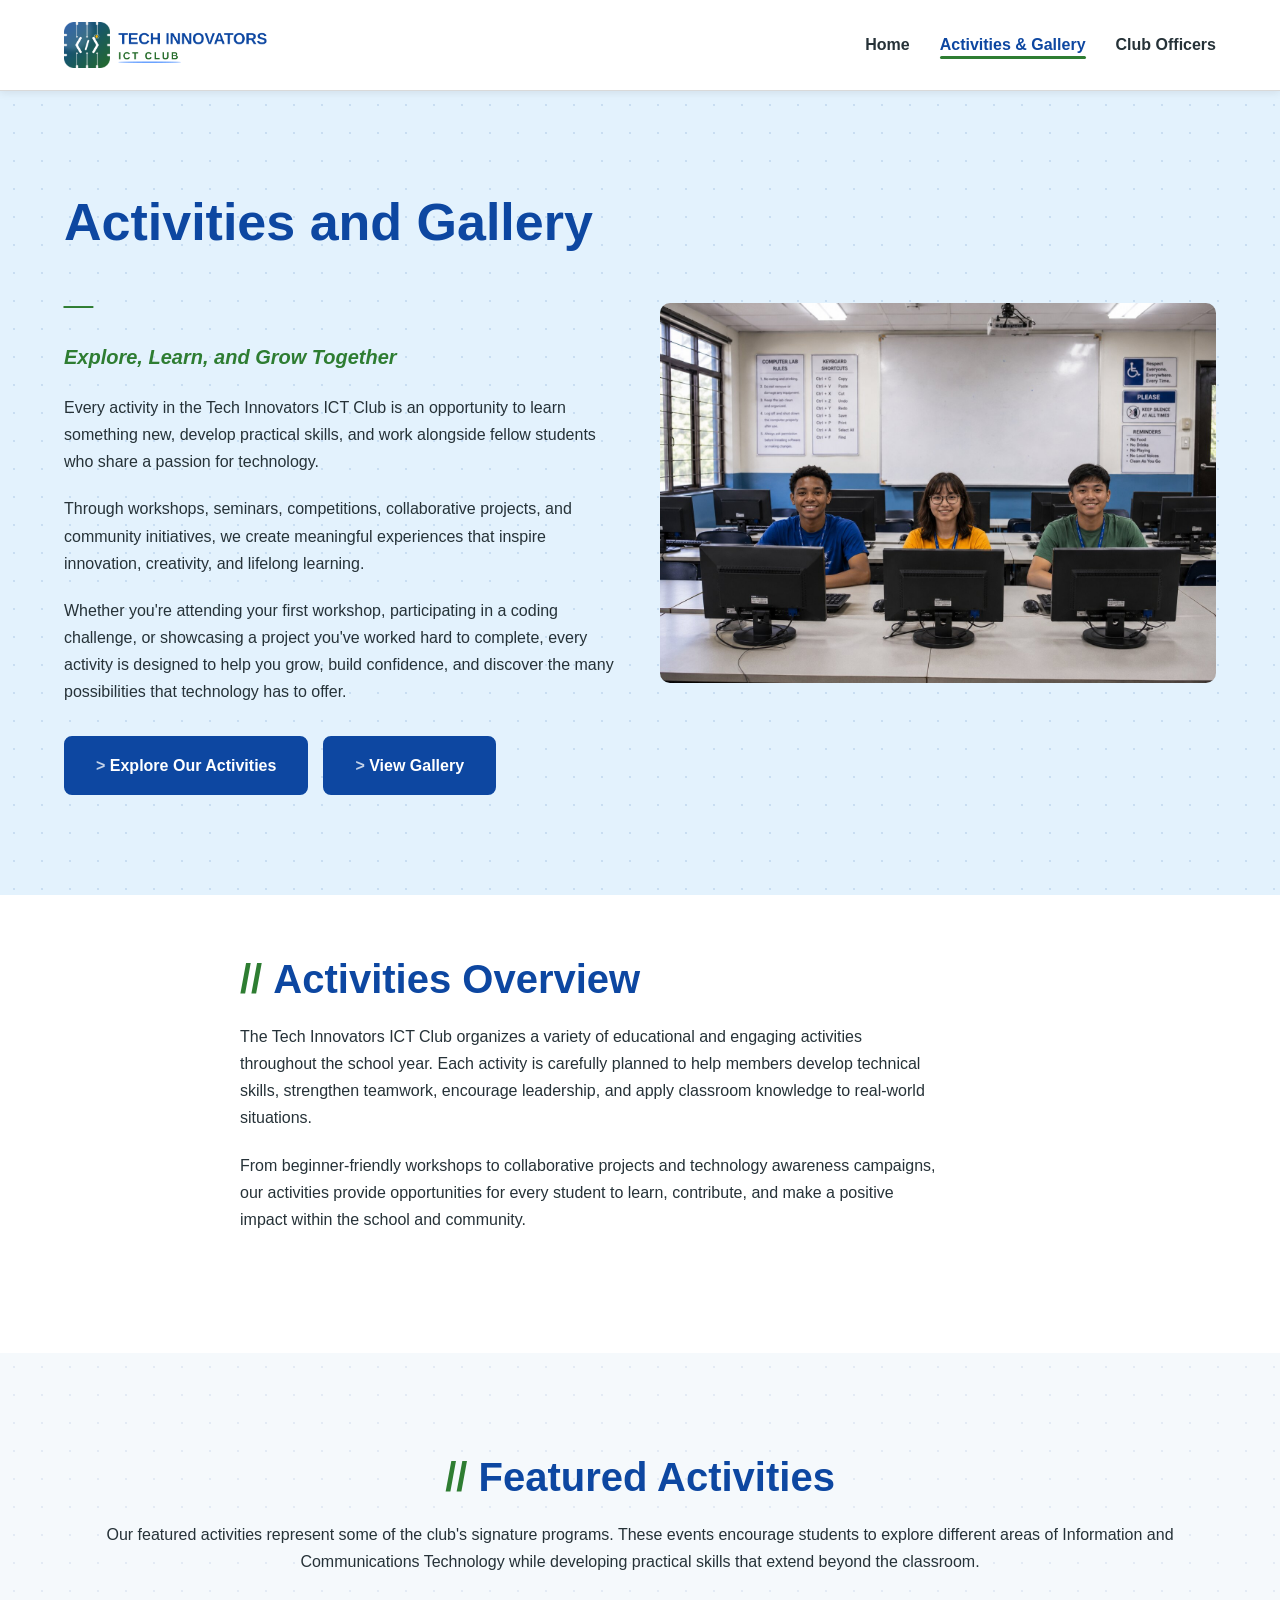
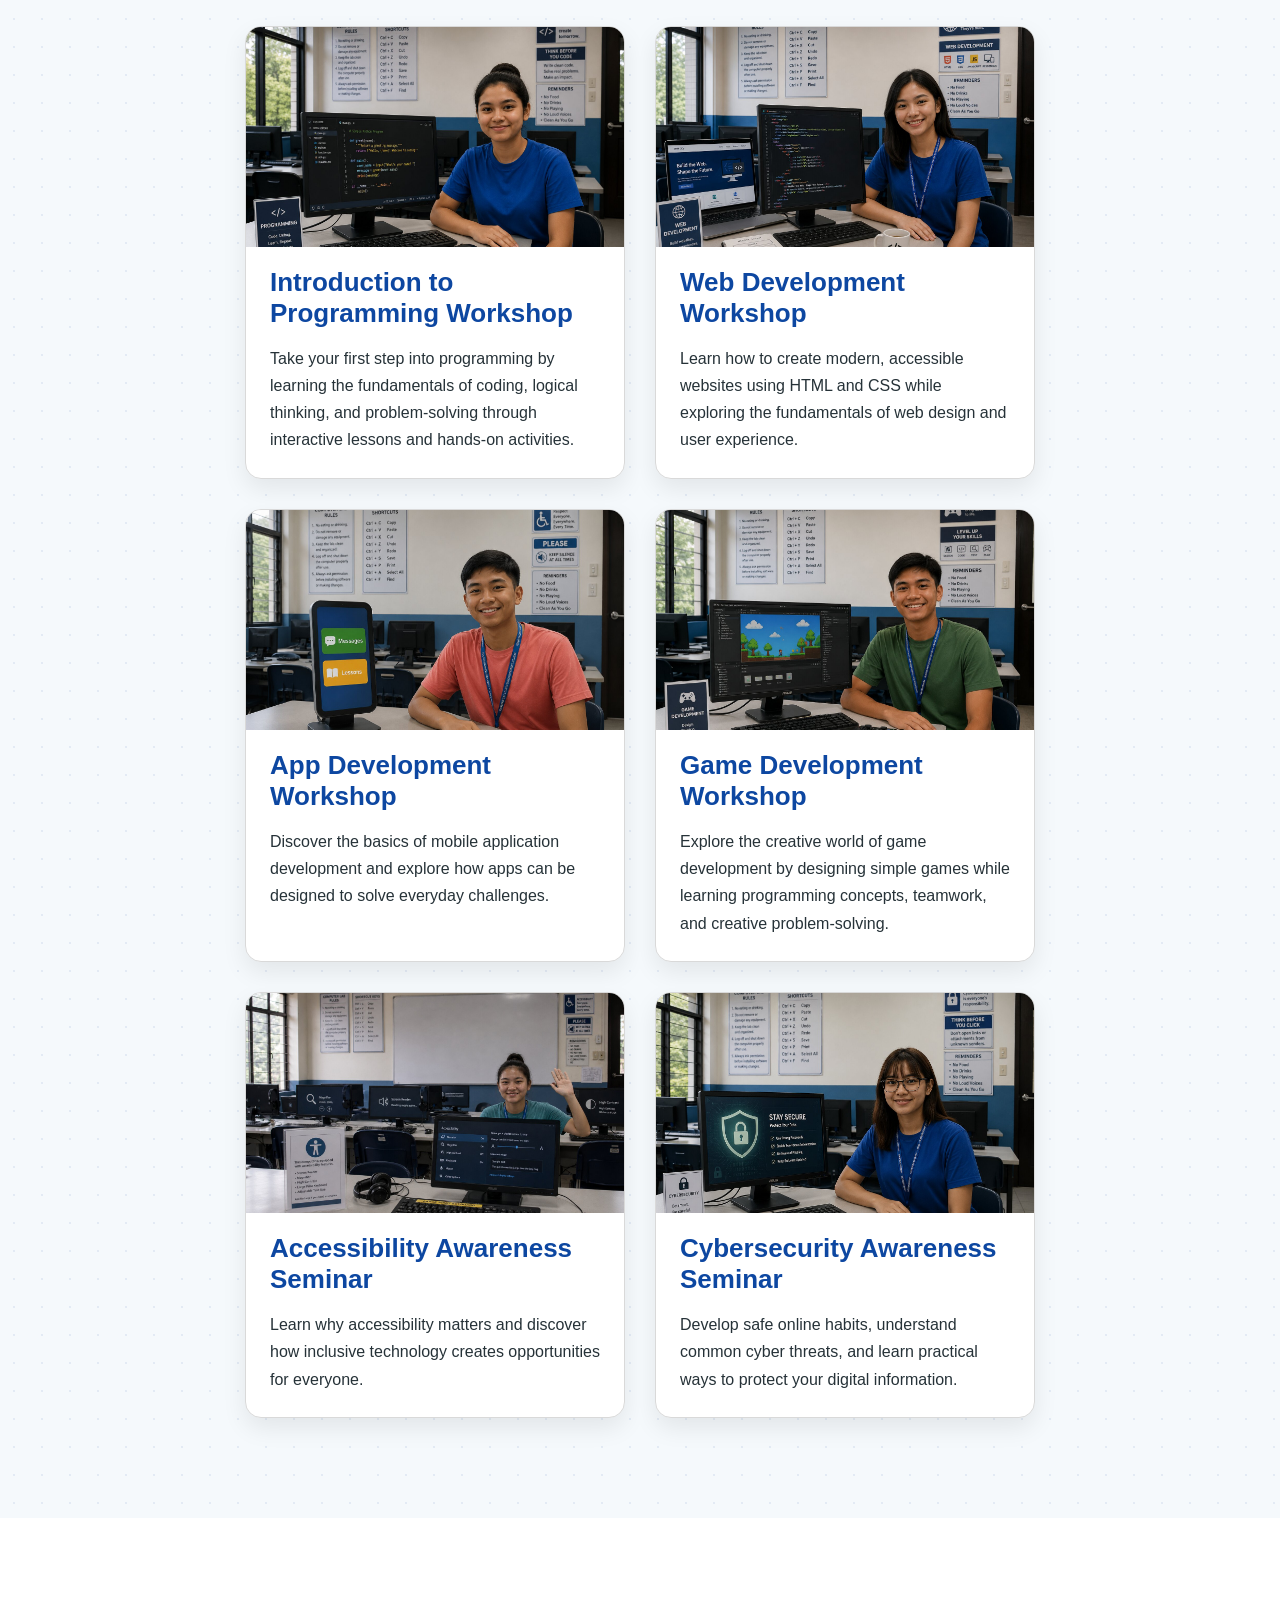
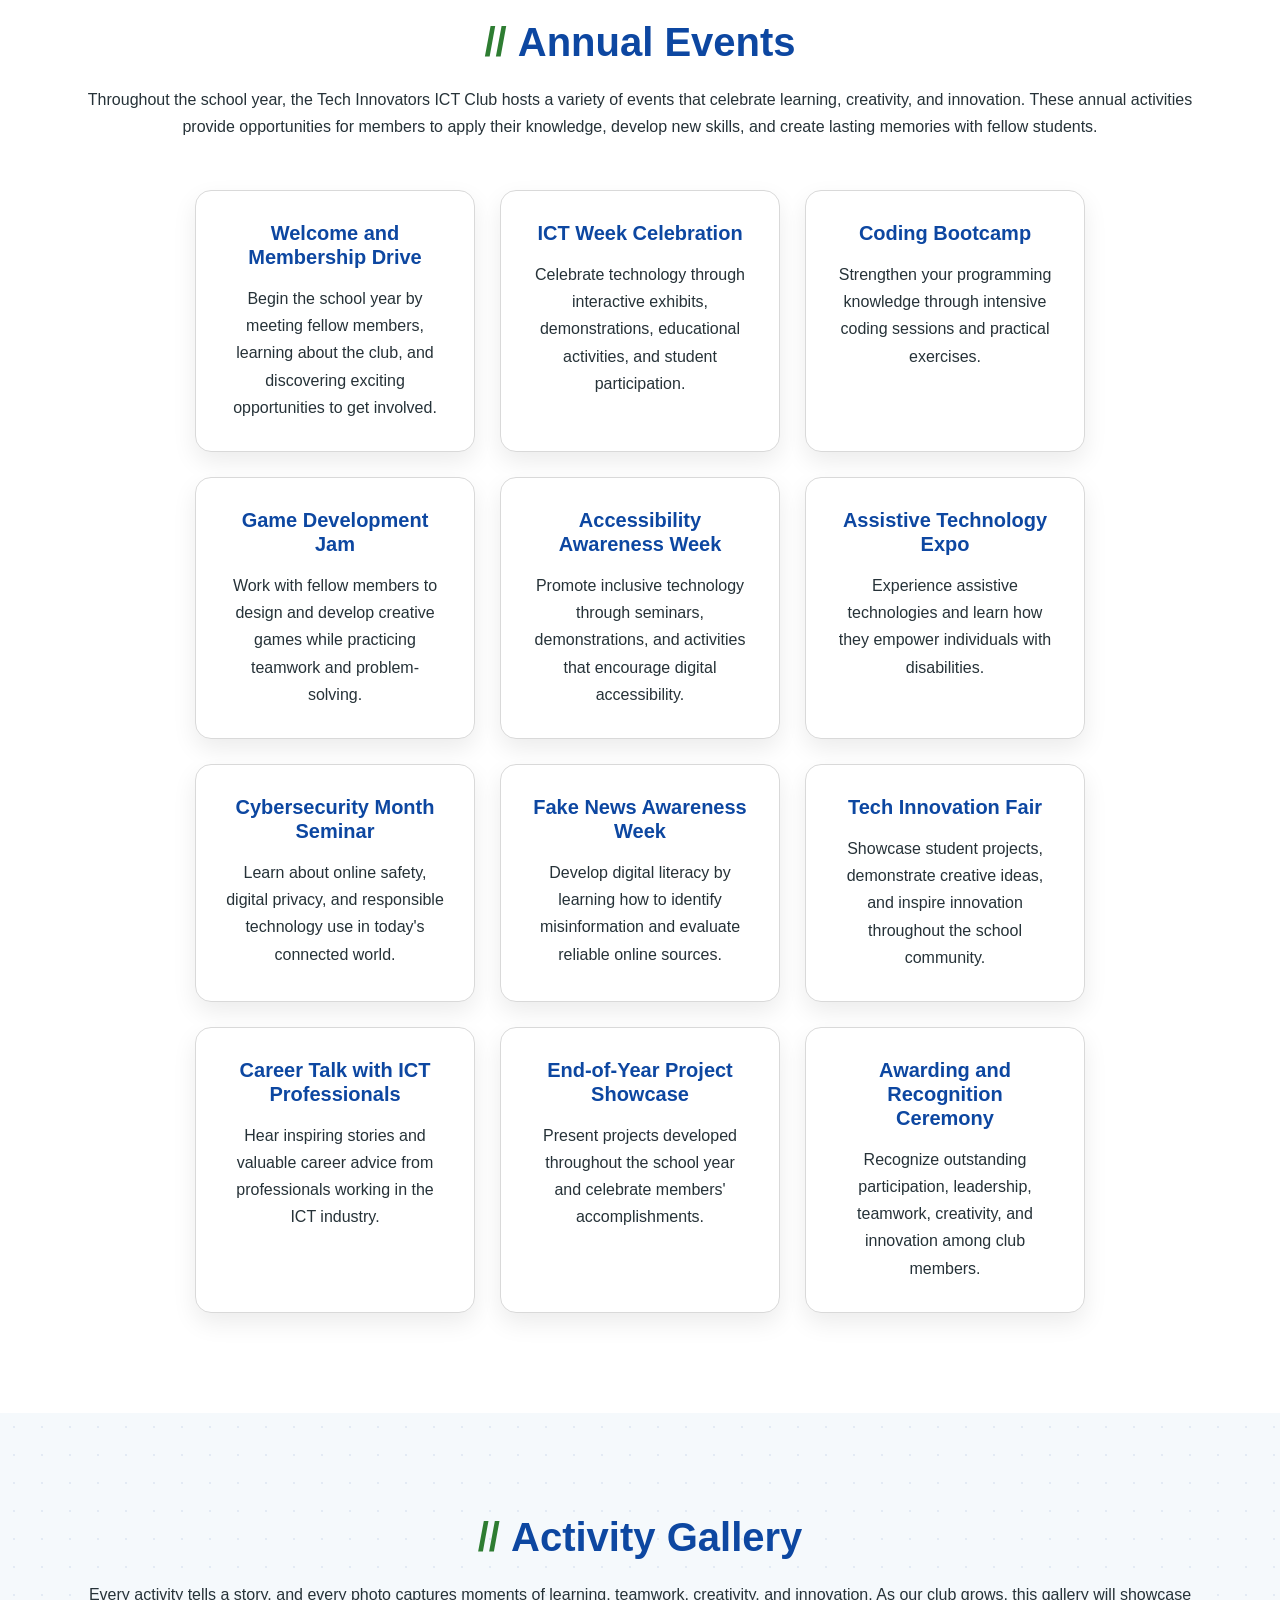
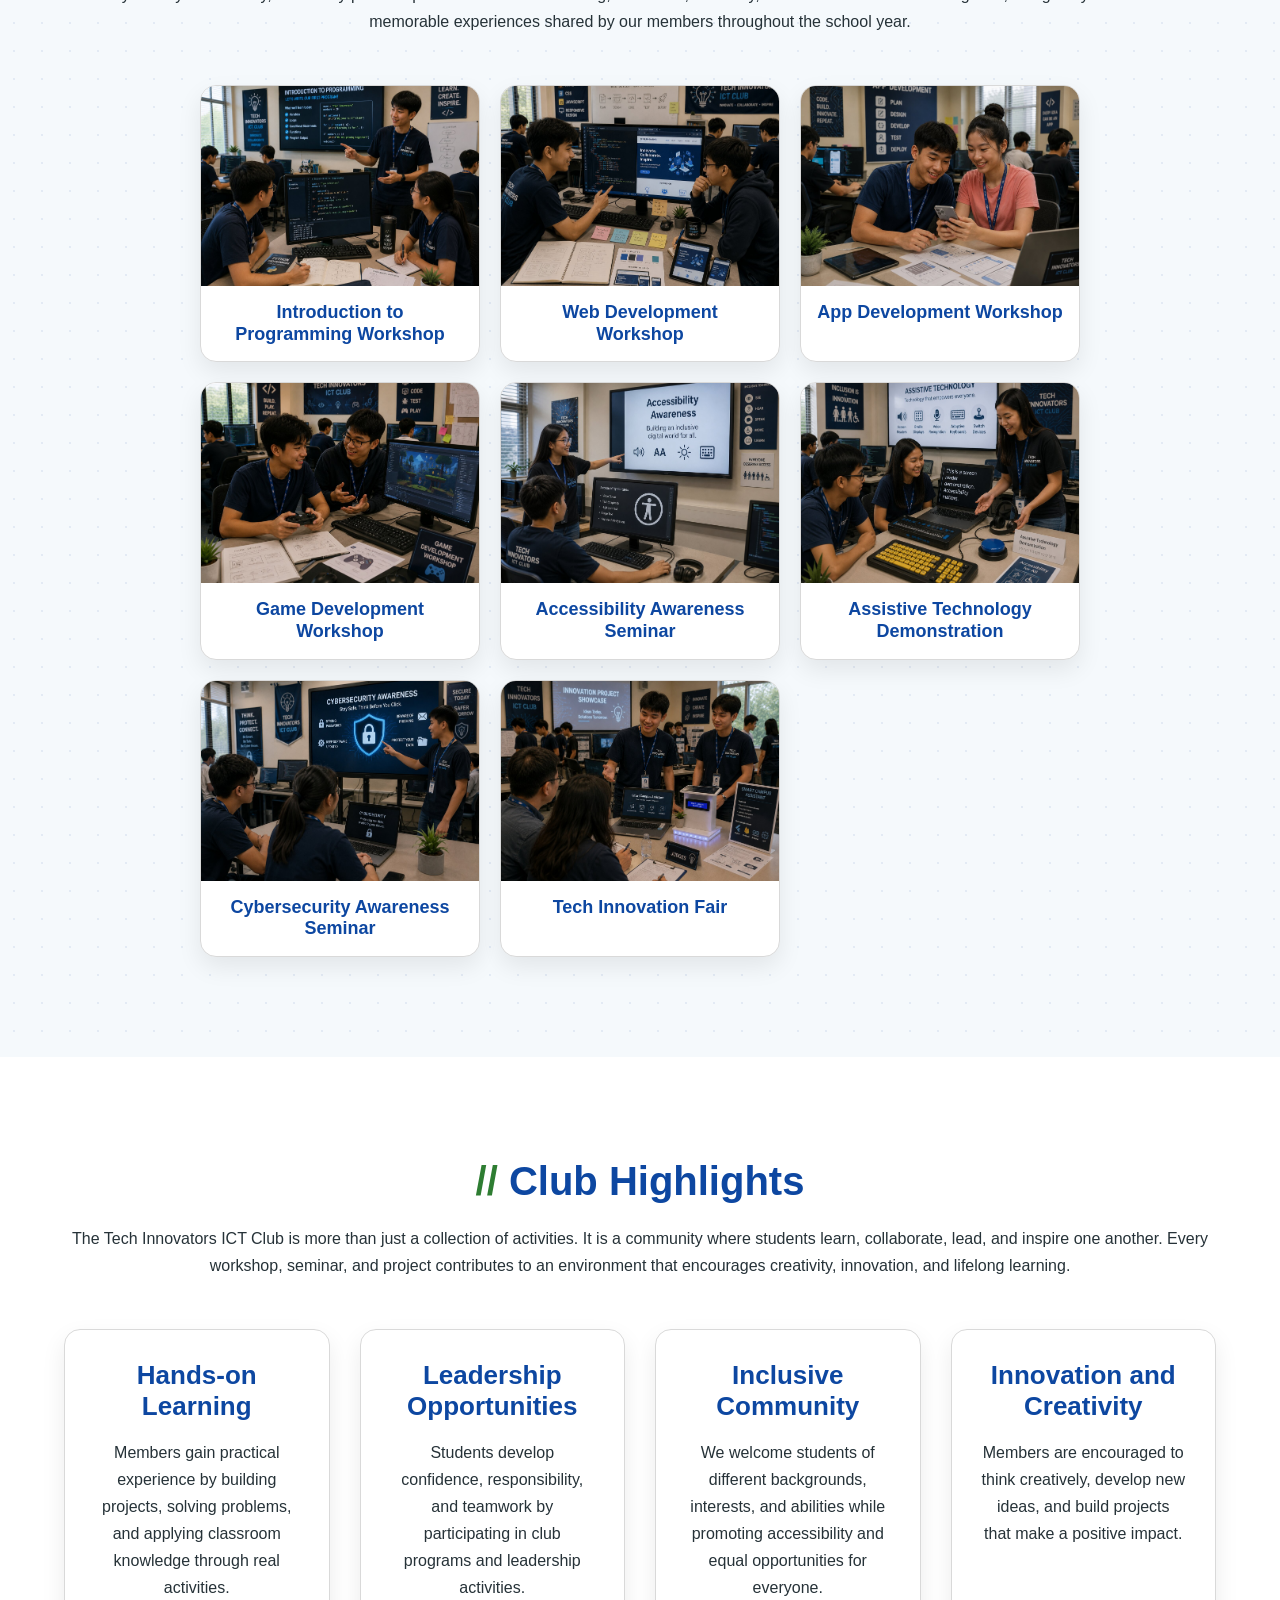
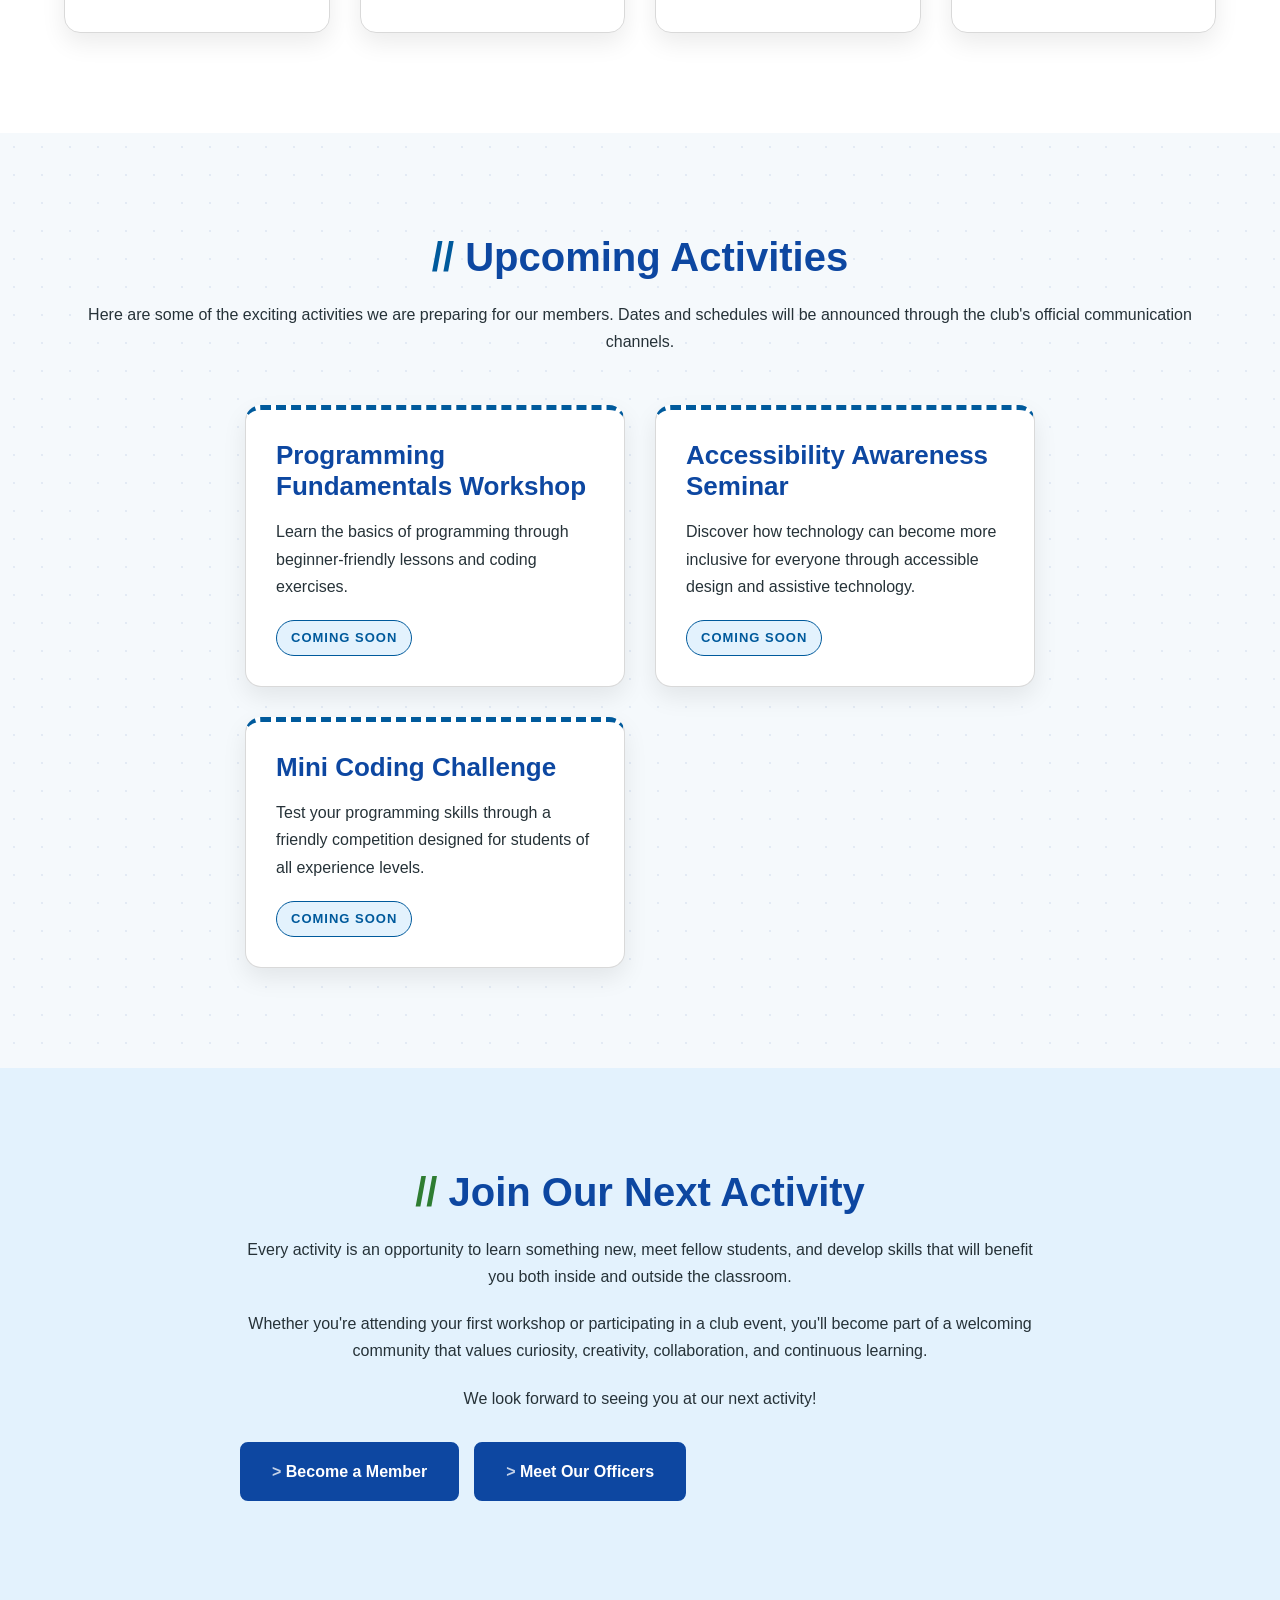
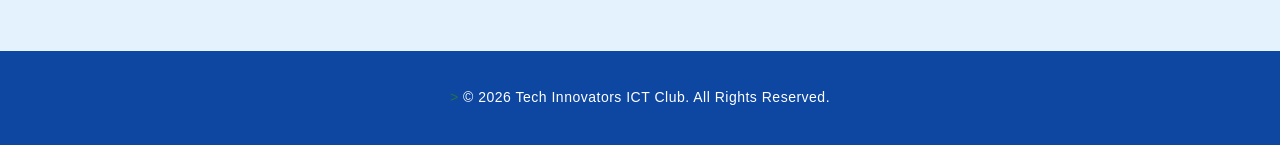
==== commit 425c868a: "final" ====
--- a/activities.html
+++ b/activities.html
@@ -5,7 +5,7 @@
     <meta name="viewport" content="width=device-width, initial-scale=1.0">
     <title>Activities and Gallery | Tech Innovators ICT Club</title>
     <meta name="description" content="Explore workshops, annual events, and the activity gallery of the Tech Innovators ICT Club.">
-    <link rel="icon" href="favicon.ico" sizes="any">
+    <link rel="icon" href="images/favicon.ico" sizes="any">
     <link rel="icon" type="image/png" sizes="32x32" href="images/favicon.png">
     <link rel="apple-touch-icon" href="images/apple-touch-icon.png">
     <link rel="stylesheet" href="css/style.css">
